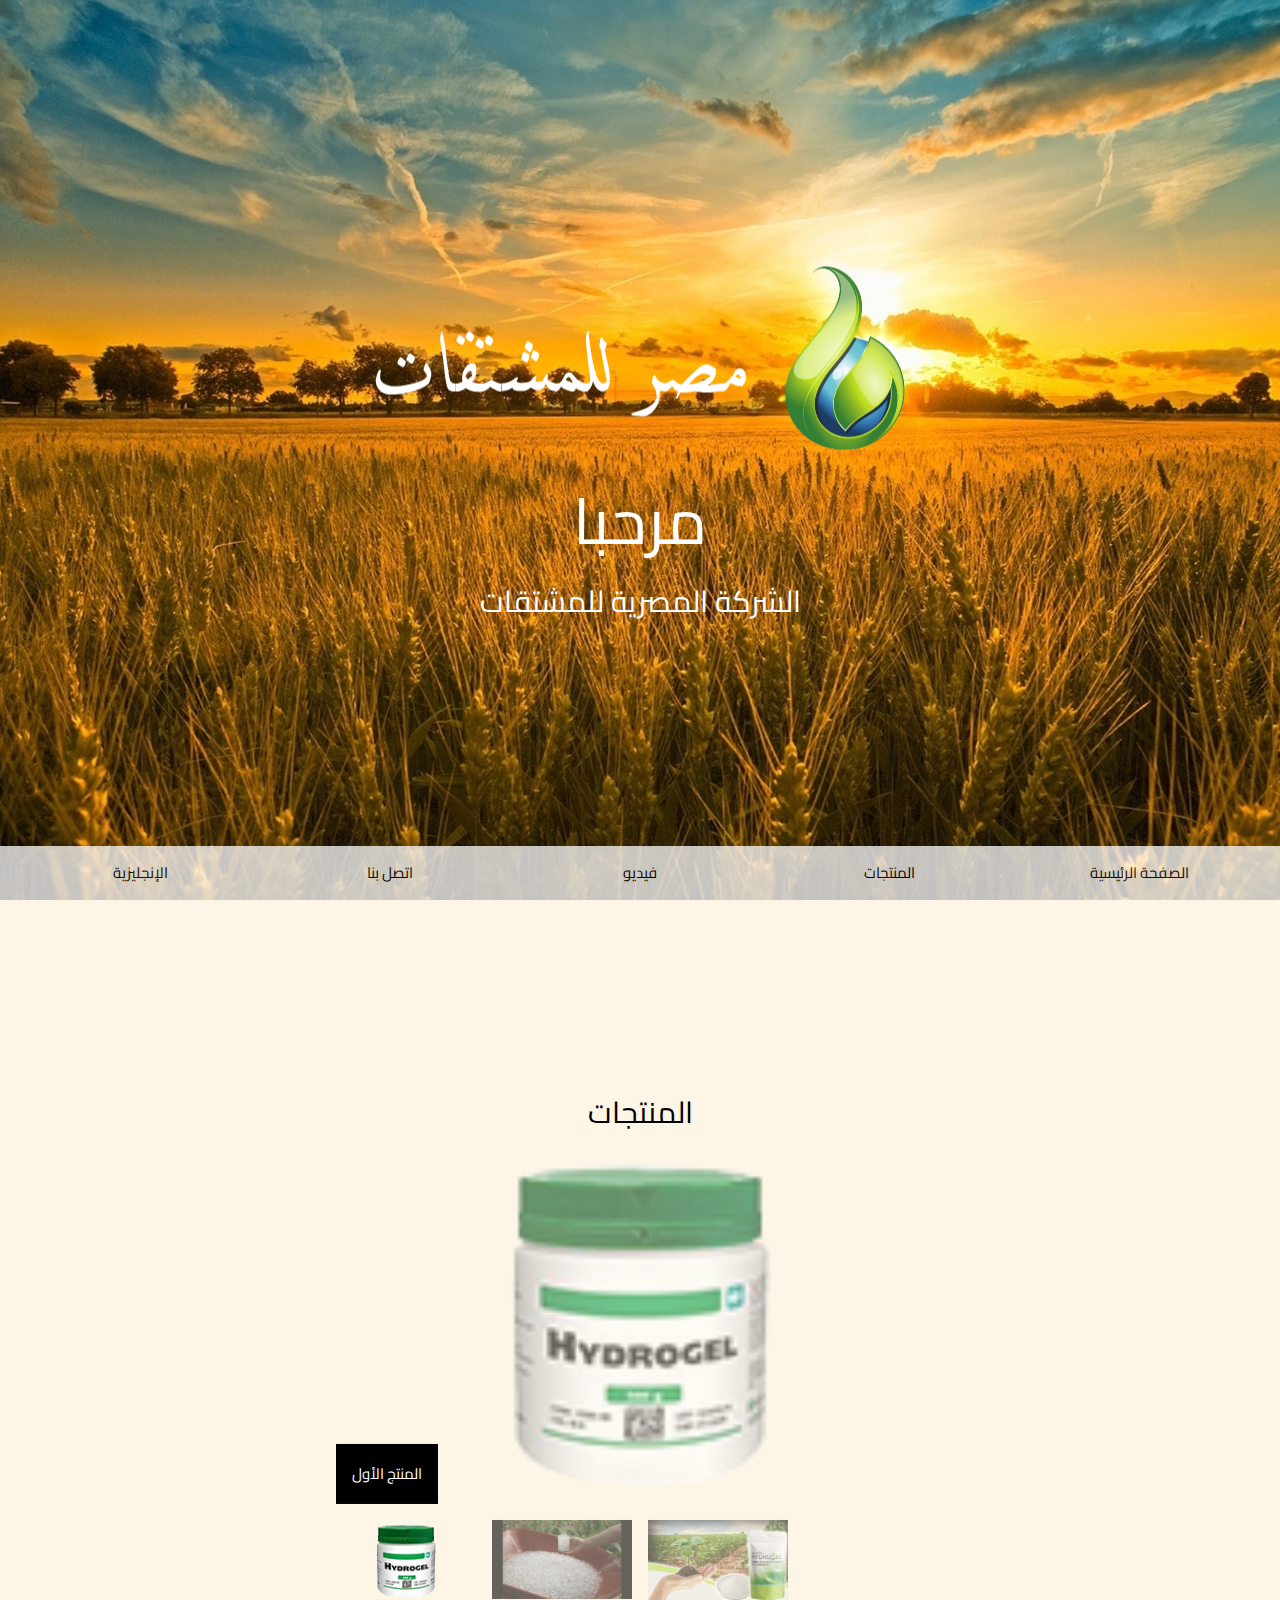
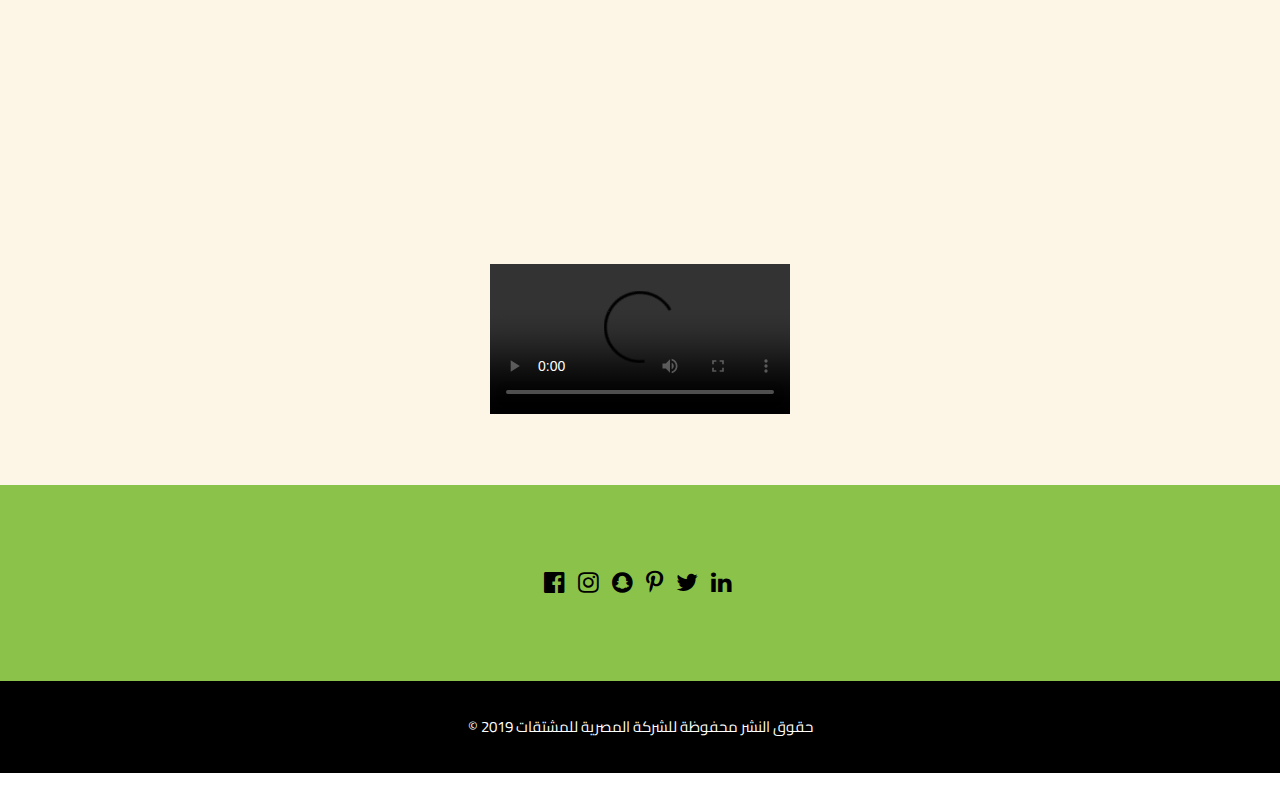
==== arindex.html @ 5036c8e1 "final" ====
<!DOCTYPE html>
<html>
<title>الشركة المصرية للمشتقات</title>
<meta charset="UTF-8">
<meta name="viewport" content="width=device-width, initial-scale=1">
<link rel="stylesheet" href="https://www.w3schools.com/w3css/4/w3.css">
<link rel="stylesheet" href="https://fonts.googleapis.com/css?family=Cairo">
<link rel="stylesheet" href="https://cdnjs.cloudflare.com/ajax/libs/font-awesome/4.7.0/css/font-awesome.min.css">
<style>
body,h1,h2{font-family: "Cairo"}
body, html {height: 100%}
p {line-height: 2}
.bgimg, .bgimg2 {
  min-height: 100%;
  background-position: center;
  background-size: cover;
}


.bgimg {background-image: url("arcover.jpg")}
.bgimg2 {background-image: url("/w3images/flowers.jpg")}
h1.redesSociais {
  display: none;
}

ul.redesSociais {
  padding-left: 0;
  width: 620px;
  height: 100px;
  position: relative;
  left: 50%;
  margin-top: 50px;
  margin-left: -310px;
  margin-bottom: 50px;
  cursor: pointer;
}

ul.redesSociais li {
  list-style-position: inside;
  display: block;
  position: absolute;
  right: 50%;
  transition: all 500ms;
}

/*Sem Mouse*/
ul.redesSociais li.pinterest {
  transform: scale(0.5);
  margin-right: -10px;
  z-index:0;
}
ul.redesSociais li.facebook {
  transform: scale(0.5);
  margin-right: -30px;
  z-index:1;
}
ul.redesSociais li.twitter {
  transform: scale(0.5);
  margin-right: -50px;
  z-index:2;
}
ul.redesSociais li.googleplus {
  transform: scale(0.5);
  margin-right: -70px;
  z-index:1;
}
ul.redesSociais li.skype {
  transform: scale(0.5);
  margin-right: -90px;
  z-index:0;
}

/*Com Mouse*/
ul.redesSociais:hover li.pinterest {
  margin-right: 190px;
}
ul.redesSociais:hover li.facebook {
  margin-right: 70px;
}
ul.redesSociais:hover li.twitter {
  margin-right: -50px;
}
ul.redesSociais:hover li.googleplus {
  margin-right: -170px;
}
ul.redesSociais:hover li.skype {
   margin-right: -290px;
}
.mySlides {display: none}

</style>
<body>

<!-- Header / Home-->
<header class="w3-display-container  bgimg " id="home">
  <div class="w3-display-middle w3-text-white w3-center">
  <img src="arlogo.png">
    <h1 class="w3-jumbo">مرحبا</h1>
    <h2>الشركة المصرية للمشتقات</h2>
  </div>
</header>

<!-- Navbar (sticky bottom) -->
<div class="w3-bottom w3-hide-small">
  <div class="w3-bar w3-white w3-center w3-padding w3-opacity-min w3-hover-opacity-off">
    <a href="index.html" style="width:20%" class="w3-bar-item w3-button">الإنجليزية</a>
    <a href="#contactus" style="width:20%" class="w3-bar-item w3-button">اتصل بنا</a>
    <a href="#video" style="width:20%" class="w3-bar-item w3-button">فيديو</a>
    <a href="#products" style="width:20%" class="w3-bar-item w3-button">المنتجات</a>
    <a href="#home" style="width:20%" class="w3-bar-item w3-button">الصفحة الرئيسية</a>
  </div>
</div>


<!-- Background photo -->
<div class="w3-display-container w3-sand bgimg2">
  <div class="w3-display-middle  w3-center">

    <!-- Overlay effect when opening sidebar on small screens -->
    <div class="w3-overlay w3-hide-large" onclick="w3_close()" style="cursor:pointer" title="close side menu" id="myOverlay"></div>

    <!-- !PAGE CONTENT! -->
    <div class="w3-main ">

      <!-- Push down content on small screens -->
      <div class="w3-hide-large"></div>

      <!-- Slideshow Header -->
      <div class="w3-container" id="products">
       <center> <h2 class="w3-text-black">المنتجات</h2></center>

        <div class="w3-display-container  mySlides">
        <img class="w3-opacity w3-hover-opacity-off" src="p.png" onclick="onClick(this)" alt="معلومات" style="width:60%;cursor:pointer;margin-bottom:-6px">
          <div class="w3-display-bottomleft w3-container w3-black">
            <p >المنتج الأول</p>
          </div>
        </div>

        <div class="w3-display-container mySlides">
        <img class="w3-opacity w3-hover-opacity-off" src="q.jpg" onclick="onClick(this)" alt="معلومات" style="width:100%;cursor:pointer;margin-bottom:-6px">
          <div class="w3-display-bottomleft w3-container w3-black">
            <p >المنتج الثاني</p>
          </div>
        </div>

        <div class="w3-display-container mySlides">
        <img class="w3-opacity w3-hover-opacity-off" src="s.jpg" onclick="onClick(this)" alt="معلومات" style="width:100%;cursor:pointer;margin-bottom:-6px">
          <div class="w3-display-bottomleft w3-container w3-black">
            <p >المنتج الثالث</p>
          </div>
        </div>


        </div>

      </div>


      <div class="w3-row-padding w3-section">
        <div class="w3-col s3">
          <img class="demo w3-opacity w3-hover-opacity-off" src="p.png" style="width:60%;cursor:pointer" onclick="currentDiv(1)" >
        </div>
        <div class="w3-col s3">
          <img class="demo w3-opacity w3-hover-opacity-off" src="q.jpg" style="width:100%;cursor:pointer" onclick="currentDiv(2)" >
        </div>
        <div class="w3-col s3">
          <img class="demo w3-opacity w3-hover-opacity-off" src="s.jpg" style="width:100%;cursor:pointer" onclick="currentDiv(3)" >
        </div>

      </div>


    </div>






  </div>
</div>


<div class="w3-container w3-padding-64 w3-sand  w3-center" id="video">

    <center>
      <video class="service-sec container" controls>
        <source src="vid.mp4" type="video/mp4">
      </video>
    </center>


</div>


<div class="w3-container w3-padding-64 w3-light-green w3-center w3-wide" id="contactus">
  <div class="w3-xlarge w3-section">
    <i class="fa fa-facebook-official w3-hover-opacity"></i>
    <i class="fa fa-instagram w3-hover-opacity"></i>
    <i class="fa fa-snapchat w3-hover-opacity"></i>
    <i class="fa fa-pinterest-p w3-hover-opacity"></i>
    <i class="fa fa-twitter w3-hover-opacity"></i>
    <i class="fa fa-linkedin w3-hover-opacity"></i>
  </div>

</div>

<!-- Footer -->
<footer class="w3-center w3-black w3-padding-16">
<p>© حقوق النشر محفوظة للشركة المصرية للمشتقات 2019</p>
</footer>
<div class="w3-hide-small" style="margin-bottom:32px"> </div>
<script>


var slideIndex = 1;
showDivs(slideIndex);

function plusDivs(n) {
  showDivs(slideIndex += n);
}

function currentDiv(n) {
  showDivs(slideIndex = n);
}

function showDivs(n) {
  var i;
  var x = document.getElementsByClassName("mySlides");
  var dots = document.getElementsByClassName("demo");
  if (n > x.length) {slideIndex = 1}
  if (n < 1) {slideIndex = x.length}
  for (i = 0; i < x.length; i++) {
    x[i].style.display = "none";
  }
  for (i = 0; i < dots.length; i++) {
    dots[i].className = dots[i].className.replace(" w3-opacity-off", "");
  }
  x[slideIndex-1].style.display = "block";
  dots[slideIndex-1].className += " w3-opacity-off";
}

// Modal Image Gallery
function onClick(element) {
  document.getElementById("img01").src = element.src;
  document.getElementById("modal01").style.display = "block";
  var captionText = document.getElementById("caption");
  captionText.innerHTML = element.alt;
}
</script>
<!-- Modal for full size images on click-->
  <div id="modal01" class="w3-modal w3-black" style="padding-top:0" onclick="this.style.display='none'">
    <span class="w3-button w3-black w3-xlarge w3-display-topright">×</span>
    <div class="w3-modal-content w3-animate-zoom w3-center w3-transparent w3-padding-64">
      <img id="img01" class="w3-image">
      <p id="caption"></p>
    </div>
  </div>
</body>
</html>
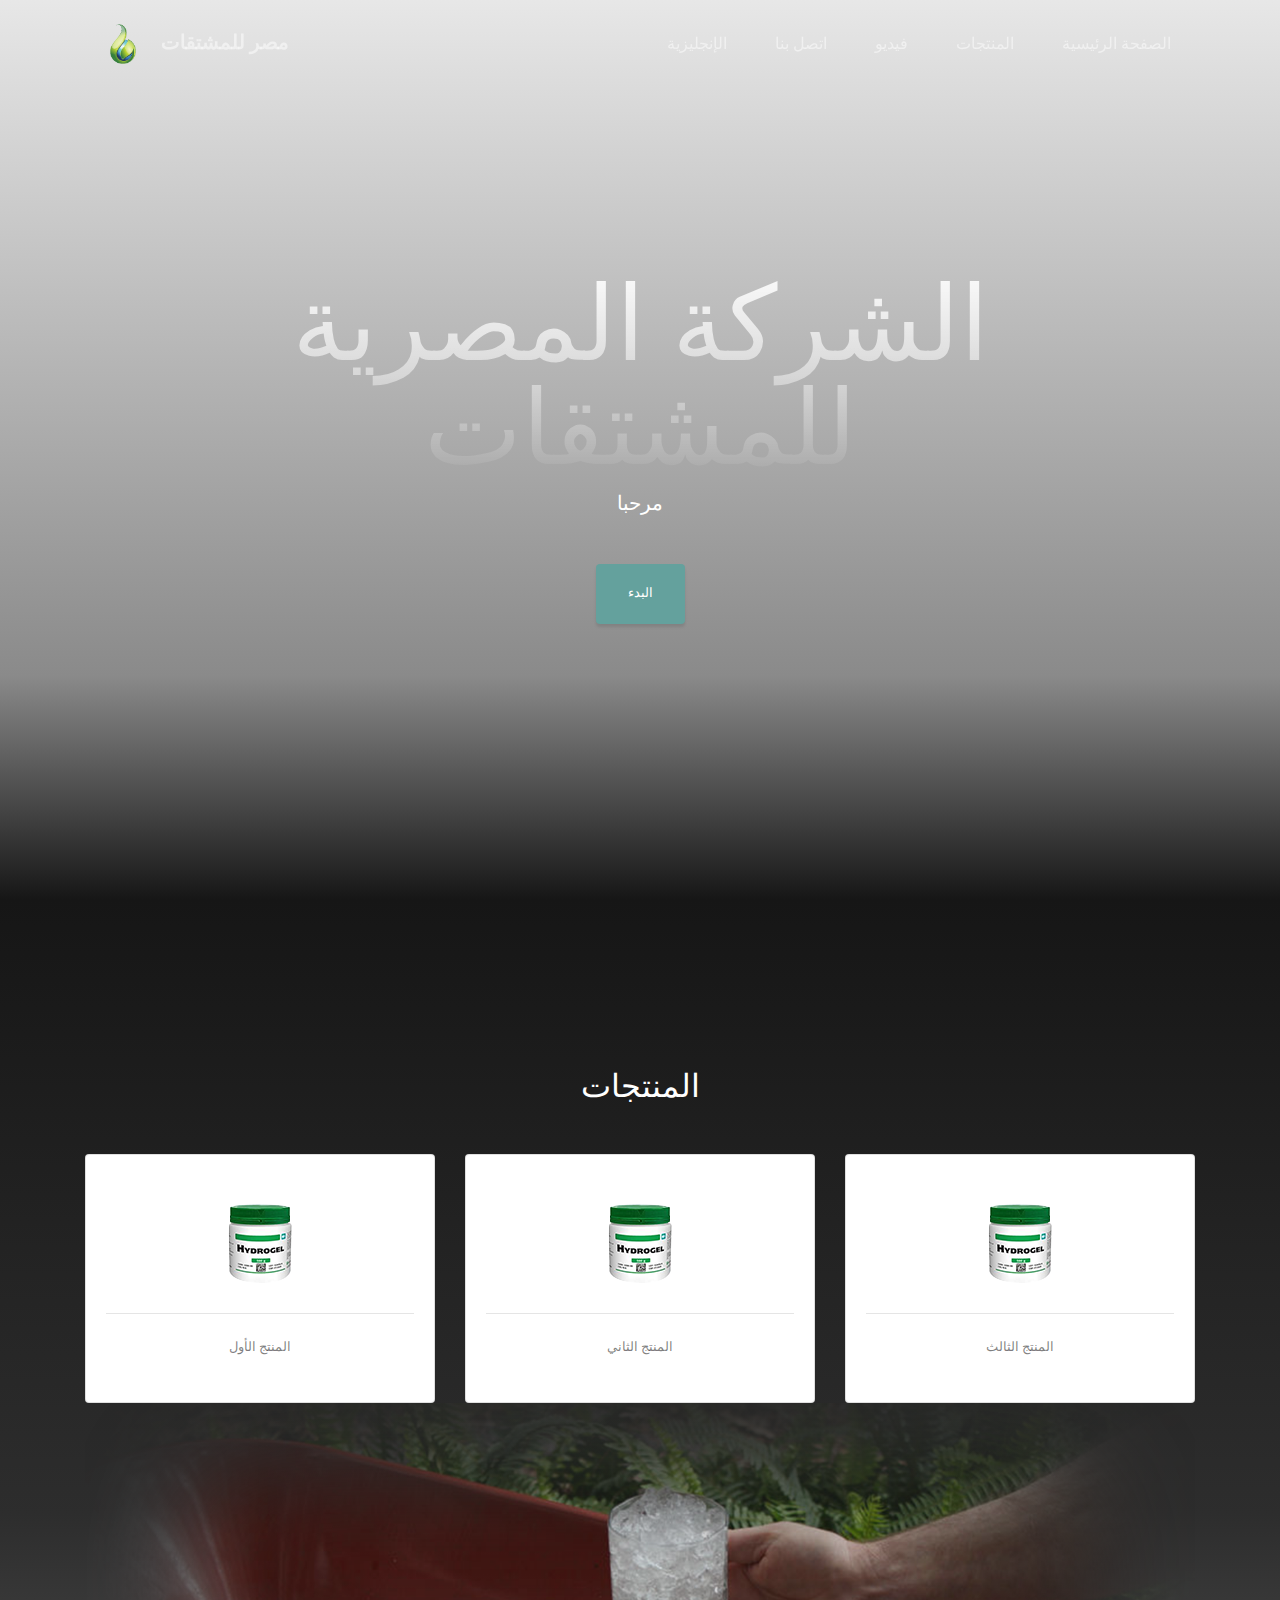
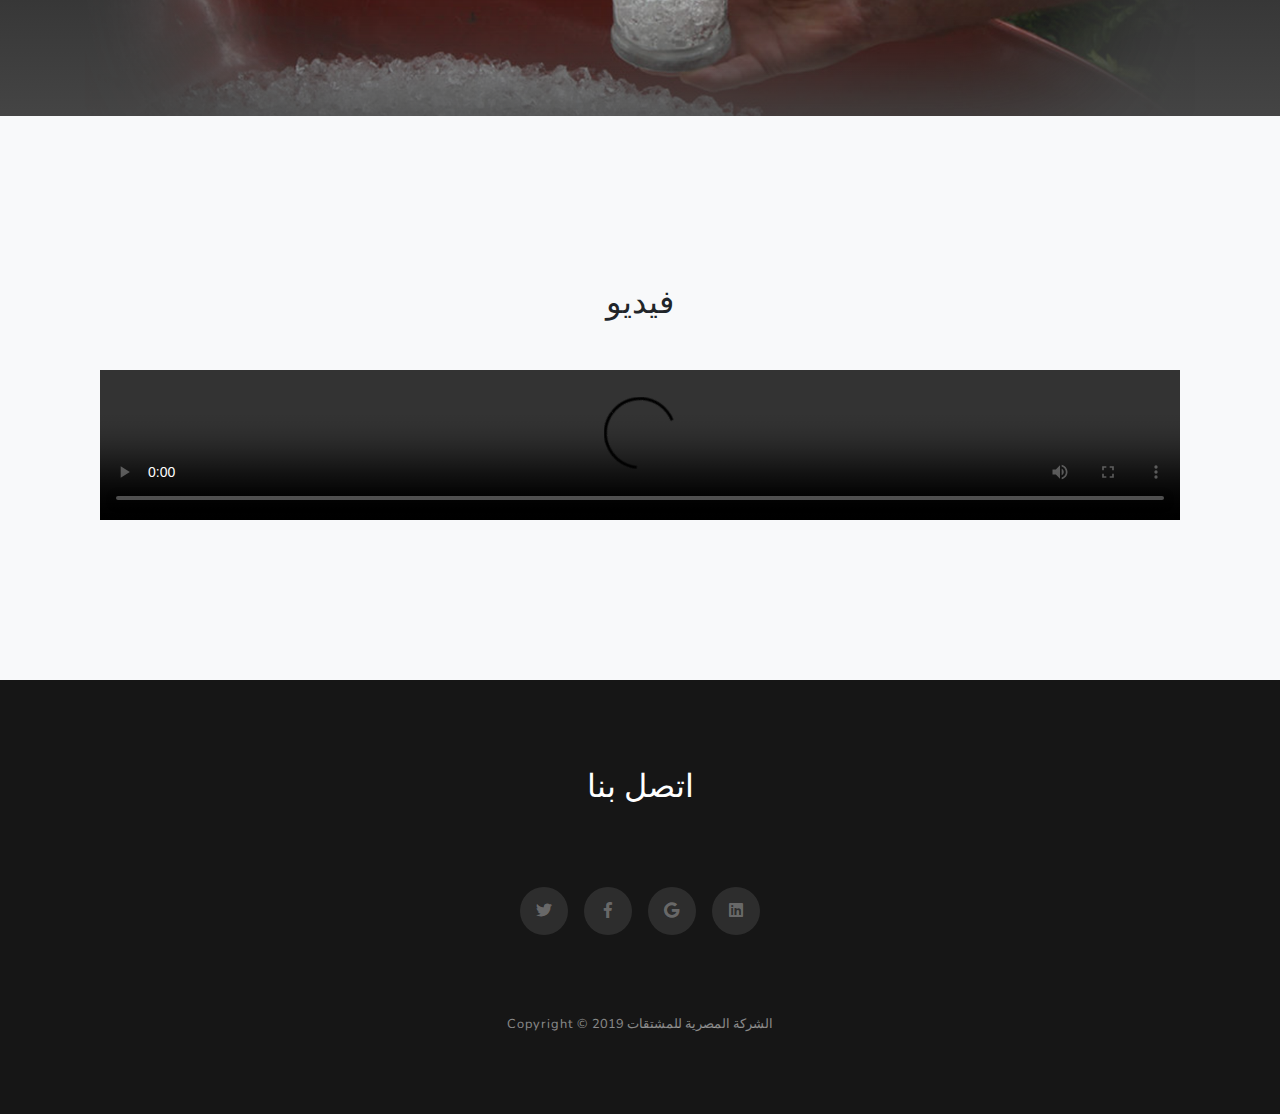
==== commit 9c126190: "finfinal" ====
--- a/arindex.html
+++ b/arindex.html
@@ -1,260 +1,226 @@
 <!DOCTYPE html>
-<html>
-<title>الشركة المصرية للمشتقات</title>
-<meta charset="UTF-8">
-<meta name="viewport" content="width=device-width, initial-scale=1">
-<link rel="stylesheet" href="https://www.w3schools.com/w3css/4/w3.css">
-<link rel="stylesheet" href="https://fonts.googleapis.com/css?family=Cairo">
-<link rel="stylesheet" href="https://cdnjs.cloudflare.com/ajax/libs/font-awesome/4.7.0/css/font-awesome.min.css">
-<style>
-body,h1,h2{font-family: "Cairo"}
-body, html {height: 100%}
-p {line-height: 2}
-.bgimg, .bgimg2 {
-  min-height: 100%;
-  background-position: center;
-  background-size: cover;
-}
-
-
-.bgimg {background-image: url("arcover.jpg")}
-.bgimg2 {background-image: url("/w3images/flowers.jpg")}
-h1.redesSociais {
-  display: none;
-}
-
-ul.redesSociais {
-  padding-left: 0;
-  width: 620px;
-  height: 100px;
-  position: relative;
-  left: 50%;
-  margin-top: 50px;
-  margin-left: -310px;
-  margin-bottom: 50px;
-  cursor: pointer;
-}
-
-ul.redesSociais li {
-  list-style-position: inside;
-  display: block;
-  position: absolute;
-  right: 50%;
-  transition: all 500ms;
-}
-
-/*Sem Mouse*/
-ul.redesSociais li.pinterest {
-  transform: scale(0.5);
-  margin-right: -10px;
-  z-index:0;
-}
-ul.redesSociais li.facebook {
-  transform: scale(0.5);
-  margin-right: -30px;
-  z-index:1;
-}
-ul.redesSociais li.twitter {
-  transform: scale(0.5);
-  margin-right: -50px;
-  z-index:2;
-}
-ul.redesSociais li.googleplus {
-  transform: scale(0.5);
-  margin-right: -70px;
-  z-index:1;
-}
-ul.redesSociais li.skype {
-  transform: scale(0.5);
-  margin-right: -90px;
-  z-index:0;
-}
-
-/*Com Mouse*/
-ul.redesSociais:hover li.pinterest {
-  margin-right: 190px;
-}
-ul.redesSociais:hover li.facebook {
-  margin-right: 70px;
-}
-ul.redesSociais:hover li.twitter {
-  margin-right: -50px;
-}
-ul.redesSociais:hover li.googleplus {
-  margin-right: -170px;
-}
-ul.redesSociais:hover li.skype {
-   margin-right: -290px;
-}
-.mySlides {display: none}
-
-</style>
-<body>
-
-<!-- Header / Home-->
-<header class="w3-display-container  bgimg " id="home">
-  <div class="w3-display-middle w3-text-white w3-center">
-  <img src="arlogo.png">
-    <h1 class="w3-jumbo">مرحبا</h1>
-    <h2>الشركة المصرية للمشتقات</h2>
-  </div>
-</header>
-
-<!-- Navbar (sticky bottom) -->
-<div class="w3-bottom w3-hide-small">
-  <div class="w3-bar w3-white w3-center w3-padding w3-opacity-min w3-hover-opacity-off">
-    <a href="index.html" style="width:20%" class="w3-bar-item w3-button">الإنجليزية</a>
-    <a href="#contactus" style="width:20%" class="w3-bar-item w3-button">اتصل بنا</a>
-    <a href="#video" style="width:20%" class="w3-bar-item w3-button">فيديو</a>
-    <a href="#products" style="width:20%" class="w3-bar-item w3-button">المنتجات</a>
-    <a href="#home" style="width:20%" class="w3-bar-item w3-button">الصفحة الرئيسية</a>
+<html lang="en">
+
+  <head>
+
+    <meta charset="utf-8">
+    <meta name="viewport" content="width=device-width, initial-scale=1, shrink-to-fit=no">
+    <meta name="description" content="">
+    <meta name="author" content="">
+
+    <title>الشركة المصرية للمشتقات</title>
+
+    <!-- Bootstrap core CSS -->
+    <link href="vendor/bootstrap/css/bootstrap.min.css" rel="stylesheet">
+
+    <!-- Custom fonts for this template -->
+    <link href="vendor/fontawesome-free/css/all.min.css" rel="stylesheet">
+    <link href="https://fonts.googleapis.com/css?family=Varela+Round" rel="stylesheet">
+    <link href="https://fonts.googleapis.com/css?family=Nunito:200,200i,300,300i,400,400i,600,600i,700,700i,800,800i,900,900i" rel="stylesheet">
+
+    <!-- Custom styles for this template -->
+    <link href="css/grayscale.min.css" rel="stylesheet">
+
+  </head>
+
+  <body id="page-top">
+
+    <!-- Navigation -->
+    <nav class="navbar navbar-expand-lg navbar-light fixed-top" id="mainNav">
+      <div class="container">
+        <a class="navbar-brand js-scroll-trigger" href="#page-top"><img width="10%"  height="10%" src="img/logo.png" align="middle" style="margin:0px 25px"/>مصر للمشتقات</a>
+        <button class="navbar-toggler navbar-toggler-right" type="button" data-toggle="collapse" data-target="#navbarResponsive" aria-controls="navbarResponsive" aria-expanded="false" aria-label="Toggle navigation">
+          القائمة الرئيسية
+          <i class="fas fa-bars"></i>
+        </button>
+        <div class="collapse navbar-collapse" id="navbarResponsive">
+          <ul class="navbar-nav ml-auto">
+
+            <li class="nav-item">
+              <a class="nav-link js-scroll-trigger" href="index.html">الإنجليزية</a>
+            </li>
+            <li class="nav-item">
+              <a class="nav-link js-scroll-trigger" href="#contact">اتصل بنا</a>
+            </li>
+            <li class="nav-item">
+              <a class="nav-link js-scroll-trigger" href="#video">فيديو</a>
+            </li>
+            <li class="nav-item">
+              <a class="nav-link js-scroll-trigger" href="#products">المنتجات</a>
+            </li>
+            <li class="nav-item">
+              <a class="nav-link js-scroll-trigger" href="#home">الصفحة الرئيسية</a>
+            </li>
+          </ul>
+        </div>
+      </div>
+    </nav>
+
+    <!-- Header -->
+    <header id="home" class="masthead">
+      <div class="container d-flex h-100 align-items-center">
+        <div class="mx-auto text-center">
+          <h1 class="mx-auto my-0 text-uppercase">الشركة المصرية للمشتقات</h1>
+          <h2 class="text-white mx-auto mt-2 mb-5">مرحبا</h2>
+          <a href="#products" class="btn btn-primary js-scroll-trigger">البدء</a>
+        </div>
+      </div>
+    </header>
+
+    <!-- Products Section -->
+    <section id="products" class="about-section text-center">
+      <div class="container">
+        <h2 class="text-white mx-auto mt-2 mb-5">المنتجات</h2>
+        <div class="row">
+
+          <div class="col-md-4 mb-3 mb-md-0">
+            <a id="pop" style="cursor:pointer;" >
+            <div class="card py-4 h-100">
+              <div class="card-body text-center">
+                <i><img id="imageresource" src="img/p.png"/></i>
+                <hr class="my-4">
+                <div class="small text-black-50">المنتج الأول</div>
+              </div>
+            </div>
+          </a>
+          </div>
+
+          <div class="col-md-4 mb-3 mb-md-0">
+              <a id="pop1" style="cursor:pointer;" >
+            <div class="card py-4 h-100">
+              <div class="card-body text-center">
+                <i><img id="imageresource" src="img/p.png"/></i>
+                <hr class="my-4">
+                  <div class="small text-black-50">المنتج الثاني</div>
+                  </div>
+            </div>
+          </a>
+          </div>
+
+          <div class="col-md-4 mb-3 mb-md-0">
+              <a id="pop2" style="cursor:pointer;" >
+            <div class="card py-4 h-100">
+              <div class="card-body text-center">
+                <i><img id="imageresource" src="img/p.png"/></i>
+
+                <hr class="my-4">
+                <div class="small text-black-50">المنتج الثالث</div>
+              </div>
+            </div>
+          </a>
+          </div>
+
+
+
+
+
+        </div>
+        <img src="img/hydro.png" class="img-fluid" alt="">
+      </div>
+    </section>
+
+    <!-- Video Section -->
+    <section id="video" class="projects-section bg-light">
+      <div class="container">
+      <center> <h2 class="text-black mx-auto mt-2 mb-5">فيديو</h2></center>
+
+        <!-- Project One Row -->
+        <div class="row justify-content-center no-gutters mb-5 mb-lg-0">
+          <div class="col-lg-12">
+
+          </div>
+          <video class="service-sec container" controls>
+            <source src="vid.mp4" type="video/mp4">
+          </video>
+        </div>
+
+
+      </div>
+    </section>
+
+
+
+    <!-- Contact Section -->
+    <section id="contact" class="contact-section bg-black">
+      <div class="container">
+
+<center><h2 class="text-white mx-auto mt-2 mb-5">اتصل بنا</h2></center>
+
+        <div class="social d-flex justify-content-center">
+          <a href="#" class="mx-2">
+            <i class="fab fa-twitter"></i>
+          </a>
+          <a href="#" class="mx-2">
+            <i class="fab fa-facebook-f"></i>
+          </a>
+          <a href="#" class="mx-2">
+            <i class="fab fa-google"></i>
+          </a>
+          <a href="#" class="mx-2">
+            <i class="fab fa-linkedin"></i>
+          </a>
+        </div>
+
+      </div>
+    </section>
+
+    <!-- Footer -->
+    <footer class="bg-black small text-center text-white-50">
+      <div class="container">
+        Copyright &copy; الشركة المصرية للمشتقات 2019
+      </div>
+    </footer>
+
+    <!-- Bootstrap core JavaScript -->
+    <script src="vendor/jquery/jquery.min.js"></script>
+    <script src="vendor/bootstrap/js/bootstrap.bundle.min.js"></script>
+
+    <!-- Plugin JavaScript -->
+    <script src="vendor/jquery-easing/jquery.easing.min.js"></script>
+
+    <!-- Custom scripts for this template -->
+    <script src="js/grayscale.min.js"></script>
+
+
+
+
+
+
+    <div class="modal fade" id="imagemodal" tabindex="-1" role="dialog" aria-labelledby="myModalLabel" aria-hidden="true">
+  <div class="modal-dialog">
+    <div class="modal-content">
+      <div class="modal-header">
+        <button type="button" class="close" data-dismiss="modal"><span aria-hidden="true">&times;</span><span class="sr-only">Close</span></button>
+        <h4 class="modal-title" id="myModalLabel">معلومات</h4>
+      </div>
+      <div class="modal-body">
+        <img src="" id="imagepreview" style="width: 400px; height: 264px;" >
+      </div>
+      <div class="modal-footer">
+        <button type="button" class="btn btn-default" data-dismiss="modal">Close</button>
+      </div>
+    </div>
   </div>
 </div>
 
-
-<!-- Background photo -->
-<div class="w3-display-container w3-sand bgimg2">
-  <div class="w3-display-middle  w3-center">
-
-    <!-- Overlay effect when opening sidebar on small screens -->
-    <div class="w3-overlay w3-hide-large" onclick="w3_close()" style="cursor:pointer" title="close side menu" id="myOverlay"></div>
-
-    <!-- !PAGE CONTENT! -->
-    <div class="w3-main ">
-
-      <!-- Push down content on small screens -->
-      <div class="w3-hide-large"></div>
-
-      <!-- Slideshow Header -->
-      <div class="w3-container" id="products">
-       <center> <h2 class="w3-text-black">المنتجات</h2></center>
-
-        <div class="w3-display-container  mySlides">
-        <img class="w3-opacity w3-hover-opacity-off" src="p.png" onclick="onClick(this)" alt="معلومات" style="width:60%;cursor:pointer;margin-bottom:-6px">
-          <div class="w3-display-bottomleft w3-container w3-black">
-            <p >المنتج الأول</p>
-          </div>
-        </div>
-
-        <div class="w3-display-container mySlides">
-        <img class="w3-opacity w3-hover-opacity-off" src="q.jpg" onclick="onClick(this)" alt="معلومات" style="width:100%;cursor:pointer;margin-bottom:-6px">
-          <div class="w3-display-bottomleft w3-container w3-black">
-            <p >المنتج الثاني</p>
-          </div>
-        </div>
-
-        <div class="w3-display-container mySlides">
-        <img class="w3-opacity w3-hover-opacity-off" src="s.jpg" onclick="onClick(this)" alt="معلومات" style="width:100%;cursor:pointer;margin-bottom:-6px">
-          <div class="w3-display-bottomleft w3-container w3-black">
-            <p >المنتج الثالث</p>
-          </div>
-        </div>
-
-
-        </div>
-
-      </div>
-
-
-      <div class="w3-row-padding w3-section">
-        <div class="w3-col s3">
-          <img class="demo w3-opacity w3-hover-opacity-off" src="p.png" style="width:60%;cursor:pointer" onclick="currentDiv(1)" >
-        </div>
-        <div class="w3-col s3">
-          <img class="demo w3-opacity w3-hover-opacity-off" src="q.jpg" style="width:100%;cursor:pointer" onclick="currentDiv(2)" >
-        </div>
-        <div class="w3-col s3">
-          <img class="demo w3-opacity w3-hover-opacity-off" src="s.jpg" style="width:100%;cursor:pointer" onclick="currentDiv(3)" >
-        </div>
-
-      </div>
-
-
-    </div>
-
-
-
-
-
-
-  </div>
-</div>
-
-
-<div class="w3-container w3-padding-64 w3-sand  w3-center" id="video">
-
-    <center>
-      <video class="service-sec container" controls>
-        <source src="vid.mp4" type="video/mp4">
-      </video>
-    </center>
-
-
-</div>
-
-
-<div class="w3-container w3-padding-64 w3-light-green w3-center w3-wide" id="contactus">
-  <div class="w3-xlarge w3-section">
-    <i class="fa fa-facebook-official w3-hover-opacity"></i>
-    <i class="fa fa-instagram w3-hover-opacity"></i>
-    <i class="fa fa-snapchat w3-hover-opacity"></i>
-    <i class="fa fa-pinterest-p w3-hover-opacity"></i>
-    <i class="fa fa-twitter w3-hover-opacity"></i>
-    <i class="fa fa-linkedin w3-hover-opacity"></i>
-  </div>
-
-</div>
-
-<!-- Footer -->
-<footer class="w3-center w3-black w3-padding-16">
-<p>© حقوق النشر محفوظة للشركة المصرية للمشتقات 2019</p>
-</footer>
-<div class="w3-hide-small" style="margin-bottom:32px"> </div>
 <script>
-
-
-var slideIndex = 1;
-showDivs(slideIndex);
-
-function plusDivs(n) {
-  showDivs(slideIndex += n);
-}
-
-function currentDiv(n) {
-  showDivs(slideIndex = n);
-}
-
-function showDivs(n) {
-  var i;
-  var x = document.getElementsByClassName("mySlides");
-  var dots = document.getElementsByClassName("demo");
-  if (n > x.length) {slideIndex = 1}
-  if (n < 1) {slideIndex = x.length}
-  for (i = 0; i < x.length; i++) {
-    x[i].style.display = "none";
-  }
-  for (i = 0; i < dots.length; i++) {
-    dots[i].className = dots[i].className.replace(" w3-opacity-off", "");
-  }
-  x[slideIndex-1].style.display = "block";
-  dots[slideIndex-1].className += " w3-opacity-off";
-}
-
-// Modal Image Gallery
-function onClick(element) {
-  document.getElementById("img01").src = element.src;
-  document.getElementById("modal01").style.display = "block";
-  var captionText = document.getElementById("caption");
-  captionText.innerHTML = element.alt;
-}
+$("#pop").on("click", function() {
+   $('#imagepreview').attr('src', $('#imageresource').attr('src')); // here asign the image to the modal when the user click the enlarge link
+   $('#imagemodal').modal('show'); // imagemodal is the id attribute assigned to the bootstrap modal, then i use the show function
+});
+
+$("#pop1").on("click", function() {
+   $('#imagepreview').attr('src', $('#imageresource').attr('src')); // here asign the image to the modal when the user click the enlarge link
+   $('#imagemodal').modal('show'); // imagemodal is the id attribute assigned to the bootstrap modal, then i use the show function
+});
+
+$("#pop2").on("click", function() {
+   $('#imagepreview').attr('src', $('#imageresource').attr('src')); // here asign the image to the modal when the user click the enlarge link
+   $('#imagemodal').modal('show'); // imagemodal is the id attribute assigned to the bootstrap modal, then i use the show function
+});
 </script>
-<!-- Modal for full size images on click-->
-  <div id="modal01" class="w3-modal w3-black" style="padding-top:0" onclick="this.style.display='none'">
-    <span class="w3-button w3-black w3-xlarge w3-display-topright">×</span>
-    <div class="w3-modal-content w3-animate-zoom w3-center w3-transparent w3-padding-64">
-      <img id="img01" class="w3-image">
-      <p id="caption"></p>
-    </div>
-  </div>
-</body>
+
+
+  </body>
+
 </html>
--- a/vendor/fontawesome-free/css/all.min.css
+++ b/vendor/fontawesome-free/css/all.min.css
@@ -0,0 +1,5 @@
+/*!
+ * Font Awesome Free 5.6.3 by @fontawesome - https://fontawesome.com
+ * License - https://fontawesome.com/license/free (Icons: CC BY 4.0, Fonts: SIL OFL 1.1, Code: MIT License)
+ */
+.fa,.fab,.fal,.far,.fas{-moz-osx-font-smoothing:grayscale;-webkit-font-smoothing:antialiased;display:inline-block;font-style:normal;font-variant:normal;text-rendering:auto;line-height:1}.fa-lg{font-size:1.33333em;line-height:.75em;vertical-align:-.0667em}.fa-xs{font-size:.75em}.fa-sm{font-size:.875em}.fa-1x{font-size:1em}.fa-2x{font-size:2em}.fa-3x{font-size:3em}.fa-4x{font-size:4em}.fa-5x{font-size:5em}.fa-6x{font-size:6em}.fa-7x{font-size:7em}.fa-8x{font-size:8em}.fa-9x{font-size:9em}.fa-10x{font-size:10em}.fa-fw{text-align:center;width:1.25em}.fa-ul{list-style-type:none;margin-left:2.5em;padding-left:0}.fa-ul>li{position:relative}.fa-li{left:-2em;position:absolute;text-align:center;width:2em;line-height:inherit}.fa-border{border:.08em solid #eee;border-radius:.1em;padding:.2em .25em .15em}.fa-pull-left{float:left}.fa-pull-right{float:right}.fa.fa-pull-left,.fab.fa-pull-left,.fal.fa-pull-left,.far.fa-pull-left,.fas.fa-pull-left{margin-right:.3em}.fa.fa-pull-right,.fab.fa-pull-right,.fal.fa-pull-right,.far.fa-pull-right,.fas.fa-pull-right{margin-left:.3em}.fa-spin{animation:fa-spin 2s infinite linear}.fa-pulse{animation:fa-spin 1s infinite steps(8)}@keyframes fa-spin{0%{transform:rotate(0deg)}to{transform:rotate(1turn)}}.fa-rotate-90{-ms-filter:"progid:DXImageTransform.Microsoft.BasicImage(rotation=1)";transform:rotate(90deg)}.fa-rotate-180{-ms-filter:"progid:DXImageTransform.Microsoft.BasicImage(rotation=2)";transform:rotate(180deg)}.fa-rotate-270{-ms-filter:"progid:DXImageTransform.Microsoft.BasicImage(rotation=3)";transform:rotate(270deg)}.fa-flip-horizontal{-ms-filter:"progid:DXImageTransform.Microsoft.BasicImage(rotation=0, mirror=1)";transform:scaleX(-1)}.fa-flip-vertical{transform:scaleY(-1)}.fa-flip-horizontal.fa-flip-vertical,.fa-flip-vertical{-ms-filter:"progid:DXImageTransform.Microsoft.BasicImage(rotation=2, mirror=1)"}.fa-flip-horizontal.fa-flip-vertical{transform:scale(-1)}:root .fa-flip-horizontal,:root .fa-flip-vertical,:root .fa-rotate-90,:root .fa-rotate-180,:root .fa-rotate-270{filter:none}.fa-stack{display:inline-block;height:2em;line-height:2em;position:relative;vertical-align:middle;width:2.5em}.fa-stack-1x,.fa-stack-2x{left:0;position:absolute;text-align:center;width:100%}.fa-stack-1x{line-height:inherit}.fa-stack-2x{font-size:2em}.fa-inverse{color:#fff}.fa-500px:before{content:"\f26e"}.fa-accessible-icon:before{content:"\f368"}.fa-accusoft:before{content:"\f369"}.fa-acquisitions-incorporated:before{content:"\f6af"}.fa-ad:before{content:"\f641"}.fa-address-book:before{content:"\f2b9"}.fa-address-card:before{content:"\f2bb"}.fa-adjust:before{content:"\f042"}.fa-adn:before{content:"\f170"}.fa-adobe:before{content:"\f778"}.fa-adversal:before{content:"\f36a"}.fa-affiliatetheme:before{content:"\f36b"}.fa-air-freshener:before{content:"\f5d0"}.fa-algolia:before{content:"\f36c"}.fa-align-center:before{content:"\f037"}.fa-align-justify:before{content:"\f039"}.fa-align-left:before{content:"\f036"}.fa-align-right:before{content:"\f038"}.fa-alipay:before{content:"\f642"}.fa-allergies:before{content:"\f461"}.fa-amazon:before{content:"\f270"}.fa-amazon-pay:before{content:"\f42c"}.fa-ambulance:before{content:"\f0f9"}.fa-american-sign-language-interpreting:before{content:"\f2a3"}.fa-amilia:before{content:"\f36d"}.fa-anchor:before{content:"\f13d"}.fa-android:before{content:"\f17b"}.fa-angellist:before{content:"\f209"}.fa-angle-double-down:before{content:"\f103"}.fa-angle-double-left:before{content:"\f100"}.fa-angle-double-right:before{content:"\f101"}.fa-angle-double-up:before{content:"\f102"}.fa-angle-down:before{content:"\f107"}.fa-angle-left:before{content:"\f104"}.fa-angle-right:before{content:"\f105"}.fa-angle-up:before{content:"\f106"}.fa-angry:before{content:"\f556"}.fa-angrycreative:before{content:"\f36e"}.fa-angular:before{content:"\f420"}.fa-ankh:before{content:"\f644"}.fa-app-store:before{content:"\f36f"}.fa-app-store-ios:before{content:"\f370"}.fa-apper:before{content:"\f371"}.fa-apple:before{content:"\f179"}.fa-apple-alt:before{content:"\f5d1"}.fa-apple-pay:before{content:"\f415"}.fa-archive:before{content:"\f187"}.fa-archway:before{content:"\f557"}.fa-arrow-alt-circle-down:before{content:"\f358"}.fa-arrow-alt-circle-left:before{content:"\f359"}.fa-arrow-alt-circle-right:before{content:"\f35a"}.fa-arrow-alt-circle-up:before{content:"\f35b"}.fa-arrow-circle-down:before{content:"\f0ab"}.fa-arrow-circle-left:before{content:"\f0a8"}.fa-arrow-circle-right:before{content:"\f0a9"}.fa-arrow-circle-up:before{content:"\f0aa"}.fa-arrow-down:before{content:"\f063"}.fa-arrow-left:before{content:"\f060"}.fa-arrow-right:before{content:"\f061"}.fa-arrow-up:before{content:"\f062"}.fa-arrows-alt:before{content:"\f0b2"}.fa-arrows-alt-h:before{content:"\f337"}.fa-arrows-alt-v:before{content:"\f338"}.fa-artstation:before{content:"\f77a"}.fa-assistive-listening-systems:before{content:"\f2a2"}.fa-asterisk:before{content:"\f069"}.fa-asymmetrik:before{content:"\f372"}.fa-at:before{content:"\f1fa"}.fa-atlas:before{content:"\f558"}.fa-atlassian:before{content:"\f77b"}.fa-atom:before{content:"\f5d2"}.fa-audible:before{content:"\f373"}.fa-audio-description:before{content:"\f29e"}.fa-autoprefixer:before{content:"\f41c"}.fa-avianex:before{content:"\f374"}.fa-aviato:before{content:"\f421"}.fa-award:before{content:"\f559"}.fa-aws:before{content:"\f375"}.fa-baby:before{content:"\f77c"}.fa-baby-carriage:before{content:"\f77d"}.fa-backspace:before{content:"\f55a"}.fa-backward:before{content:"\f04a"}.fa-balance-scale:before{content:"\f24e"}.fa-ban:before{content:"\f05e"}.fa-band-aid:before{content:"\f462"}.fa-bandcamp:before{content:"\f2d5"}.fa-barcode:before{content:"\f02a"}.fa-bars:before{content:"\f0c9"}.fa-baseball-ball:before{content:"\f433"}.fa-basketball-ball:before{content:"\f434"}.fa-bath:before{content:"\f2cd"}.fa-battery-empty:before{content:"\f244"}.fa-battery-full:before{content:"\f240"}.fa-battery-half:before{content:"\f242"}.fa-battery-quarter:before{content:"\f243"}.fa-battery-three-quarters:before{content:"\f241"}.fa-bed:before{content:"\f236"}.fa-beer:before{content:"\f0fc"}.fa-behance:before{content:"\f1b4"}.fa-behance-square:before{content:"\f1b5"}.fa-bell:before{content:"\f0f3"}.fa-bell-slash:before{content:"\f1f6"}.fa-bezier-curve:before{content:"\f55b"}.fa-bible:before{content:"\f647"}.fa-bicycle:before{content:"\f206"}.fa-bimobject:before{content:"\f378"}.fa-binoculars:before{content:"\f1e5"}.fa-biohazard:before{content:"\f780"}.fa-birthday-cake:before{content:"\f1fd"}.fa-bitbucket:before{content:"\f171"}.fa-bitcoin:before{content:"\f379"}.fa-bity:before{content:"\f37a"}.fa-black-tie:before{content:"\f27e"}.fa-blackberry:before{content:"\f37b"}.fa-blender:before{content:"\f517"}.fa-blender-phone:before{content:"\f6b6"}.fa-blind:before{content:"\f29d"}.fa-blog:before{content:"\f781"}.fa-blogger:before{content:"\f37c"}.fa-blogger-b:before{content:"\f37d"}.fa-bluetooth:before{content:"\f293"}.fa-bluetooth-b:before{content:"\f294"}.fa-bold:before{content:"\f032"}.fa-bolt:before{content:"\f0e7"}.fa-bomb:before{content:"\f1e2"}.fa-bone:before{content:"\f5d7"}.fa-bong:before{content:"\f55c"}.fa-book:before{content:"\f02d"}.fa-book-dead:before{content:"\f6b7"}.fa-book-open:before{content:"\f518"}.fa-book-reader:before{content:"\f5da"}.fa-bookmark:before{content:"\f02e"}.fa-bowling-ball:before{content:"\f436"}.fa-box:before{content:"\f466"}.fa-box-open:before{content:"\f49e"}.fa-boxes:before{content:"\f468"}.fa-braille:before{content:"\f2a1"}.fa-brain:before{content:"\f5dc"}.fa-briefcase:before{content:"\f0b1"}.fa-briefcase-medical:before{content:"\f469"}.fa-broadcast-tower:before{content:"\f519"}.fa-broom:before{content:"\f51a"}.fa-brush:before{content:"\f55d"}.fa-btc:before{content:"\f15a"}.fa-bug:before{content:"\f188"}.fa-building:before{content:"\f1ad"}.fa-bullhorn:before{content:"\f0a1"}.fa-bullseye:before{content:"\f140"}.fa-burn:before{content:"\f46a"}.fa-buromobelexperte:before{content:"\f37f"}.fa-bus:before{content:"\f207"}.fa-bus-alt:before{content:"\f55e"}.fa-business-time:before{content:"\f64a"}.fa-buysellads:before{content:"\f20d"}.fa-calculator:before{content:"\f1ec"}.fa-calendar:before{content:"\f133"}.fa-calendar-alt:before{content:"\f073"}.fa-calendar-check:before{content:"\f274"}.fa-calendar-day:before{content:"\f783"}.fa-calendar-minus:before{content:"\f272"}.fa-calendar-plus:before{content:"\f271"}.fa-calendar-times:before{content:"\f273"}.fa-calendar-week:before{content:"\f784"}.fa-camera:before{content:"\f030"}.fa-camera-retro:before{content:"\f083"}.fa-campground:before{content:"\f6bb"}.fa-canadian-maple-leaf:before{content:"\f785"}.fa-candy-cane:before{content:"\f786"}.fa-cannabis:before{content:"\f55f"}.fa-capsules:before{content:"\f46b"}.fa-car:before{content:"\f1b9"}.fa-car-alt:before{content:"\f5de"}.fa-car-battery:before{content:"\f5df"}.fa-car-crash:before{content:"\f5e1"}.fa-car-side:before{content:"\f5e4"}.fa-caret-down:before{content:"\f0d7"}.fa-caret-left:before{content:"\f0d9"}.fa-caret-right:before{content:"\f0da"}.fa-caret-square-down:before{content:"\f150"}.fa-caret-square-left:before{content:"\f191"}.fa-caret-square-right:before{content:"\f152"}.fa-caret-square-up:before{content:"\f151"}.fa-caret-up:before{content:"\f0d8"}.fa-carrot:before{content:"\f787"}.fa-cart-arrow-down:before{content:"\f218"}.fa-cart-plus:before{content:"\f217"}.fa-cash-register:before{content:"\f788"}.fa-cat:before{content:"\f6be"}.fa-cc-amazon-pay:before{content:"\f42d"}.fa-cc-amex:before{content:"\f1f3"}.fa-cc-apple-pay:before{content:"\f416"}.fa-cc-diners-club:before{content:"\f24c"}.fa-cc-discover:before{content:"\f1f2"}.fa-cc-jcb:before{content:"\f24b"}.fa-cc-mastercard:before{content:"\f1f1"}.fa-cc-paypal:before{content:"\f1f4"}.fa-cc-stripe:before{content:"\f1f5"}.fa-cc-visa:before{content:"\f1f0"}.fa-centercode:before{content:"\f380"}.fa-centos:before{content:"\f789"}.fa-certificate:before{content:"\f0a3"}.fa-chair:before{content:"\f6c0"}.fa-chalkboard:before{content:"\f51b"}.fa-chalkboard-teacher:before{content:"\f51c"}.fa-charging-station:before{content:"\f5e7"}.fa-chart-area:before{content:"\f1fe"}.fa-chart-bar:before{content:"\f080"}.fa-chart-line:before{content:"\f201"}.fa-chart-pie:before{content:"\f200"}.fa-check:before{content:"\f00c"}.fa-check-circle:before{content:"\f058"}.fa-check-double:before{content:"\f560"}.fa-check-square:before{content:"\f14a"}.fa-chess:before{content:"\f439"}.fa-chess-bishop:before{content:"\f43a"}.fa-chess-board:before{content:"\f43c"}.fa-chess-king:before{content:"\f43f"}.fa-chess-knight:before{content:"\f441"}.fa-chess-pawn:before{content:"\f443"}.fa-chess-queen:before{content:"\f445"}.fa-chess-rook:before{content:"\f447"}.fa-chevron-circle-down:before{content:"\f13a"}.fa-chevron-circle-left:before{content:"\f137"}.fa-chevron-circle-right:before{content:"\f138"}.fa-chevron-circle-up:before{content:"\f139"}.fa-chevron-down:before{content:"\f078"}.fa-chevron-left:before{content:"\f053"}.fa-chevron-right:before{content:"\f054"}.fa-chevron-up:before{content:"\f077"}.fa-child:before{content:"\f1ae"}.fa-chrome:before{content:"\f268"}.fa-church:before{content:"\f51d"}.fa-circle:before{content:"\f111"}.fa-circle-notch:before{content:"\f1ce"}.fa-city:before{content:"\f64f"}.fa-clipboard:before{content:"\f328"}.fa-clipboard-check:before{content:"\f46c"}.fa-clipboard-list:before{content:"\f46d"}.fa-clock:before{content:"\f017"}.fa-clone:before{content:"\f24d"}.fa-closed-captioning:before{content:"\f20a"}.fa-cloud:before{content:"\f0c2"}.fa-cloud-download-alt:before{content:"\f381"}.fa-cloud-meatball:before{content:"\f73b"}.fa-cloud-moon:before{content:"\f6c3"}.fa-cloud-moon-rain:before{content:"\f73c"}.fa-cloud-rain:before{content:"\f73d"}.fa-cloud-showers-heavy:before{content:"\f740"}.fa-cloud-sun:before{content:"\f6c4"}.fa-cloud-sun-rain:before{content:"\f743"}.fa-cloud-upload-alt:before{content:"\f382"}.fa-cloudscale:before{content:"\f383"}.fa-cloudsmith:before{content:"\f384"}.fa-cloudversify:before{content:"\f385"}.fa-cocktail:before{content:"\f561"}.fa-code:before{content:"\f121"}.fa-code-branch:before{content:"\f126"}.fa-codepen:before{content:"\f1cb"}.fa-codiepie:before{content:"\f284"}.fa-coffee:before{content:"\f0f4"}.fa-cog:before{content:"\f013"}.fa-cogs:before{content:"\f085"}.fa-coins:before{content:"\f51e"}.fa-columns:before{content:"\f0db"}.fa-comment:before{content:"\f075"}.fa-comment-alt:before{content:"\f27a"}.fa-comment-dollar:before{content:"\f651"}.fa-comment-dots:before{content:"\f4ad"}.fa-comment-slash:before{content:"\f4b3"}.fa-comments:before{content:"\f086"}.fa-comments-dollar:before{content:"\f653"}.fa-compact-disc:before{content:"\f51f"}.fa-compass:before{content:"\f14e"}.fa-compress:before{content:"\f066"}.fa-compress-arrows-alt:before{content:"\f78c"}.fa-concierge-bell:before{content:"\f562"}.fa-confluence:before{content:"\f78d"}.fa-connectdevelop:before{content:"\f20e"}.fa-contao:before{content:"\f26d"}.fa-cookie:before{content:"\f563"}.fa-cookie-bite:before{content:"\f564"}.fa-copy:before{content:"\f0c5"}.fa-copyright:before{content:"\f1f9"}.fa-couch:before{content:"\f4b8"}.fa-cpanel:before{content:"\f388"}.fa-creative-commons:before{content:"\f25e"}.fa-creative-commons-by:before{content:"\f4e7"}.fa-creative-commons-nc:before{content:"\f4e8"}.fa-creative-commons-nc-eu:before{content:"\f4e9"}.fa-creative-commons-nc-jp:before{content:"\f4ea"}.fa-creative-commons-nd:before{content:"\f4eb"}.fa-creative-commons-pd:before{content:"\f4ec"}.fa-creative-commons-pd-alt:before{content:"\f4ed"}.fa-creative-commons-remix:before{content:"\f4ee"}.fa-creative-commons-sa:before{content:"\f4ef"}.fa-creative-commons-sampling:before{content:"\f4f0"}.fa-creative-commons-sampling-plus:before{content:"\f4f1"}.fa-creative-commons-share:before{content:"\f4f2"}.fa-creative-commons-zero:before{content:"\f4f3"}.fa-credit-card:before{content:"\f09d"}.fa-critical-role:before{content:"\f6c9"}.fa-crop:before{content:"\f125"}.fa-crop-alt:before{content:"\f565"}.fa-cross:before{content:"\f654"}.fa-crosshairs:before{content:"\f05b"}.fa-crow:before{content:"\f520"}.fa-crown:before{content:"\f521"}.fa-css3:before{content:"\f13c"}.fa-css3-alt:before{content:"\f38b"}.fa-cube:before{content:"\f1b2"}.fa-cubes:before{content:"\f1b3"}.fa-cut:before{content:"\f0c4"}.fa-cuttlefish:before{content:"\f38c"}.fa-d-and-d:before{content:"\f38d"}.fa-d-and-d-beyond:before{content:"\f6ca"}.fa-dashcube:before{content:"\f210"}.fa-database:before{content:"\f1c0"}.fa-deaf:before{content:"\f2a4"}.fa-delicious:before{content:"\f1a5"}.fa-democrat:before{content:"\f747"}.fa-deploydog:before{content:"\f38e"}.fa-deskpro:before{content:"\f38f"}.fa-desktop:before{content:"\f108"}.fa-dev:before{content:"\f6cc"}.fa-deviantart:before{content:"\f1bd"}.fa-dharmachakra:before{content:"\f655"}.fa-dhl:before{content:"\f790"}.fa-diagnoses:before{content:"\f470"}.fa-diaspora:before{content:"\f791"}.fa-dice:before{content:"\f522"}.fa-dice-d20:before{content:"\f6cf"}.fa-dice-d6:before{content:"\f6d1"}.fa-dice-five:before{content:"\f523"}.fa-dice-four:before{content:"\f524"}.fa-dice-one:before{content:"\f525"}.fa-dice-six:before{content:"\f526"}.fa-dice-three:before{content:"\f527"}.fa-dice-two:before{content:"\f528"}.fa-digg:before{content:"\f1a6"}.fa-digital-ocean:before{content:"\f391"}.fa-digital-tachograph:before{content:"\f566"}.fa-directions:before{content:"\f5eb"}.fa-discord:before{content:"\f392"}.fa-discourse:before{content:"\f393"}.fa-divide:before{content:"\f529"}.fa-dizzy:before{content:"\f567"}.fa-dna:before{content:"\f471"}.fa-dochub:before{content:"\f394"}.fa-docker:before{content:"\f395"}.fa-dog:before{content:"\f6d3"}.fa-dollar-sign:before{content:"\f155"}.fa-dolly:before{content:"\f472"}.fa-dolly-flatbed:before{content:"\f474"}.fa-donate:before{content:"\f4b9"}.fa-door-closed:before{content:"\f52a"}.fa-door-open:before{content:"\f52b"}.fa-dot-circle:before{content:"\f192"}.fa-dove:before{content:"\f4ba"}.fa-download:before{content:"\f019"}.fa-draft2digital:before{content:"\f396"}.fa-drafting-compass:before{content:"\f568"}.fa-dragon:before{content:"\f6d5"}.fa-draw-polygon:before{content:"\f5ee"}.fa-dribbble:before{content:"\f17d"}.fa-dribbble-square:before{content:"\f397"}.fa-dropbox:before{content:"\f16b"}.fa-drum:before{content:"\f569"}.fa-drum-steelpan:before{content:"\f56a"}.fa-drumstick-bite:before{content:"\f6d7"}.fa-drupal:before{content:"\f1a9"}.fa-dumbbell:before{content:"\f44b"}.fa-dumpster:before{content:"\f793"}.fa-dumpster-fire:before{content:"\f794"}.fa-dungeon:before{content:"\f6d9"}.fa-dyalog:before{content:"\f399"}.fa-earlybirds:before{content:"\f39a"}.fa-ebay:before{content:"\f4f4"}.fa-edge:before{content:"\f282"}.fa-edit:before{content:"\f044"}.fa-eject:before{content:"\f052"}.fa-elementor:before{content:"\f430"}.fa-ellipsis-h:before{content:"\f141"}.fa-ellipsis-v:before{content:"\f142"}.fa-ello:before{content:"\f5f1"}.fa-ember:before{content:"\f423"}.fa-empire:before{content:"\f1d1"}.fa-envelope:before{content:"\f0e0"}.fa-envelope-open:before{content:"\f2b6"}.fa-envelope-open-text:before{content:"\f658"}.fa-envelope-square:before{content:"\f199"}.fa-envira:before{content:"\f299"}.fa-equals:before{content:"\f52c"}.fa-eraser:before{content:"\f12d"}.fa-erlang:before{content:"\f39d"}.fa-ethereum:before{content:"\f42e"}.fa-ethernet:before{content:"\f796"}.fa-etsy:before{content:"\f2d7"}.fa-euro-sign:before{content:"\f153"}.fa-exchange-alt:before{content:"\f362"}.fa-exclamation:before{content:"\f12a"}.fa-exclamation-circle:before{content:"\f06a"}.fa-exclamation-triangle:before{content:"\f071"}.fa-expand:before{content:"\f065"}.fa-expand-arrows-alt:before{content:"\f31e"}.fa-expeditedssl:before{content:"\f23e"}.fa-external-link-alt:before{content:"\f35d"}.fa-external-link-square-alt:before{content:"\f360"}.fa-eye:before{content:"\f06e"}.fa-eye-dropper:before{content:"\f1fb"}.fa-eye-slash:before{content:"\f070"}.fa-facebook:before{content:"\f09a"}.fa-facebook-f:before{content:"\f39e"}.fa-facebook-messenger:before{content:"\f39f"}.fa-facebook-square:before{content:"\f082"}.fa-fantasy-flight-games:before{content:"\f6dc"}.fa-fast-backward:before{content:"\f049"}.fa-fast-forward:before{content:"\f050"}.fa-fax:before{content:"\f1ac"}.fa-feather:before{content:"\f52d"}.fa-feather-alt:before{content:"\f56b"}.fa-fedex:before{content:"\f797"}.fa-fedora:before{content:"\f798"}.fa-female:before{content:"\f182"}.fa-fighter-jet:before{content:"\f0fb"}.fa-figma:before{content:"\f799"}.fa-file:before{content:"\f15b"}.fa-file-alt:before{content:"\f15c"}.fa-file-archive:before{content:"\f1c6"}.fa-file-audio:before{content:"\f1c7"}.fa-file-code:before{content:"\f1c9"}.fa-file-contract:before{content:"\f56c"}.fa-file-csv:before{content:"\f6dd"}.fa-file-download:before{content:"\f56d"}.fa-file-excel:before{content:"\f1c3"}.fa-file-export:before{content:"\f56e"}.fa-file-image:before{content:"\f1c5"}.fa-file-import:before{content:"\f56f"}.fa-file-invoice:before{content:"\f570"}.fa-file-invoice-dollar:before{content:"\f571"}.fa-file-medical:before{content:"\f477"}.fa-file-medical-alt:before{content:"\f478"}.fa-file-pdf:before{content:"\f1c1"}.fa-file-powerpoint:before{content:"\f1c4"}.fa-file-prescription:before{content:"\f572"}.fa-file-signature:before{content:"\f573"}.fa-file-upload:before{content:"\f574"}.fa-file-video:before{content:"\f1c8"}.fa-file-word:before{content:"\f1c2"}.fa-fill:before{content:"\f575"}.fa-fill-drip:before{content:"\f576"}.fa-film:before{content:"\f008"}.fa-filter:before{content:"\f0b0"}.fa-fingerprint:before{content:"\f577"}.fa-fire:before{content:"\f06d"}.fa-fire-alt:before{content:"\f7e4"}.fa-fire-extinguisher:before{content:"\f134"}.fa-firefox:before{content:"\f269"}.fa-first-aid:before{content:"\f479"}.fa-first-order:before{content:"\f2b0"}.fa-first-order-alt:before{content:"\f50a"}.fa-firstdraft:before{content:"\f3a1"}.fa-fish:before{content:"\f578"}.fa-fist-raised:before{content:"\f6de"}.fa-flag:before{content:"\f024"}.fa-flag-checkered:before{content:"\f11e"}.fa-flag-usa:before{content:"\f74d"}.fa-flask:before{content:"\f0c3"}.fa-flickr:before{content:"\f16e"}.fa-flipboard:before{content:"\f44d"}.fa-flushed:before{content:"\f579"}.fa-fly:before{content:"\f417"}.fa-folder:before{content:"\f07b"}.fa-folder-minus:before{content:"\f65d"}.fa-folder-open:before{content:"\f07c"}.fa-folder-plus:before{content:"\f65e"}.fa-font:before{content:"\f031"}.fa-font-awesome:before{content:"\f2b4"}.fa-font-awesome-alt:before{content:"\f35c"}.fa-font-awesome-flag:before{content:"\f425"}.fa-font-awesome-logo-full:before{content:"\f4e6"}.fa-fonticons:before{content:"\f280"}.fa-fonticons-fi:before{content:"\f3a2"}.fa-football-ball:before{content:"\f44e"}.fa-fort-awesome:before{content:"\f286"}.fa-fort-awesome-alt:before{content:"\f3a3"}.fa-forumbee:before{content:"\f211"}.fa-forward:before{content:"\f04e"}.fa-foursquare:before{content:"\f180"}.fa-free-code-camp:before{content:"\f2c5"}.fa-freebsd:before{content:"\f3a4"}.fa-frog:before{content:"\f52e"}.fa-frown:before{content:"\f119"}.fa-frown-open:before{content:"\f57a"}.fa-fulcrum:before{content:"\f50b"}.fa-funnel-dollar:before{content:"\f662"}.fa-futbol:before{content:"\f1e3"}.fa-galactic-republic:before{content:"\f50c"}.fa-galactic-senate:before{content:"\f50d"}.fa-gamepad:before{content:"\f11b"}.fa-gas-pump:before{content:"\f52f"}.fa-gavel:before{content:"\f0e3"}.fa-gem:before{content:"\f3a5"}.fa-genderless:before{content:"\f22d"}.fa-get-pocket:before{content:"\f265"}.fa-gg:before{content:"\f260"}.fa-gg-circle:before{content:"\f261"}.fa-ghost:before{content:"\f6e2"}.fa-gift:before{content:"\f06b"}.fa-gifts:before{content:"\f79c"}.fa-git:before{content:"\f1d3"}.fa-git-square:before{content:"\f1d2"}.fa-github:before{content:"\f09b"}.fa-github-alt:before{content:"\f113"}.fa-github-square:before{content:"\f092"}.fa-gitkraken:before{content:"\f3a6"}.fa-gitlab:before{content:"\f296"}.fa-gitter:before{content:"\f426"}.fa-glass-cheers:before{content:"\f79f"}.fa-glass-martini:before{content:"\f000"}.fa-glass-martini-alt:before{content:"\f57b"}.fa-glass-whiskey:before{content:"\f7a0"}.fa-glasses:before{content:"\f530"}.fa-glide:before{content:"\f2a5"}.fa-glide-g:before{content:"\f2a6"}.fa-globe:before{content:"\f0ac"}.fa-globe-africa:before{content:"\f57c"}.fa-globe-americas:before{content:"\f57d"}.fa-globe-asia:before{content:"\f57e"}.fa-globe-europe:before{content:"\f7a2"}.fa-gofore:before{content:"\f3a7"}.fa-golf-ball:before{content:"\f450"}.fa-goodreads:before{content:"\f3a8"}.fa-goodreads-g:before{content:"\f3a9"}.fa-google:before{content:"\f1a0"}.fa-google-drive:before{content:"\f3aa"}.fa-google-play:before{content:"\f3ab"}.fa-google-plus:before{content:"\f2b3"}.fa-google-plus-g:before{content:"\f0d5"}.fa-google-plus-square:before{content:"\f0d4"}.fa-google-wallet:before{content:"\f1ee"}.fa-gopuram:before{content:"\f664"}.fa-graduation-cap:before{content:"\f19d"}.fa-gratipay:before{content:"\f184"}.fa-grav:before{content:"\f2d6"}.fa-greater-than:before{content:"\f531"}.fa-greater-than-equal:before{content:"\f532"}.fa-grimace:before{content:"\f57f"}.fa-grin:before{content:"\f580"}.fa-grin-alt:before{content:"\f581"}.fa-grin-beam:before{content:"\f582"}.fa-grin-beam-sweat:before{content:"\f583"}.fa-grin-hearts:before{content:"\f584"}.fa-grin-squint:before{content:"\f585"}.fa-grin-squint-tears:before{content:"\f586"}.fa-grin-stars:before{content:"\f587"}.fa-grin-tears:before{content:"\f588"}.fa-grin-tongue:before{content:"\f589"}.fa-grin-tongue-squint:before{content:"\f58a"}.fa-grin-tongue-wink:before{content:"\f58b"}.fa-grin-wink:before{content:"\f58c"}.fa-grip-horizontal:before{content:"\f58d"}.fa-grip-lines:before{content:"\f7a4"}.fa-grip-lines-vertical:before{content:"\f7a5"}.fa-grip-vertical:before{content:"\f58e"}.fa-gripfire:before{content:"\f3ac"}.fa-grunt:before{content:"\f3ad"}.fa-guitar:before{content:"\f7a6"}.fa-gulp:before{content:"\f3ae"}.fa-h-square:before{content:"\f0fd"}.fa-hacker-news:before{content:"\f1d4"}.fa-hacker-news-square:before{content:"\f3af"}.fa-hackerrank:before{content:"\f5f7"}.fa-hammer:before{content:"\f6e3"}.fa-hamsa:before{content:"\f665"}.fa-hand-holding:before{content:"\f4bd"}.fa-hand-holding-heart:before{content:"\f4be"}.fa-hand-holding-usd:before{content:"\f4c0"}.fa-hand-lizard:before{content:"\f258"}.fa-hand-paper:before{content:"\f256"}.fa-hand-peace:before{content:"\f25b"}.fa-hand-point-down:before{content:"\f0a7"}.fa-hand-point-left:before{content:"\f0a5"}.fa-hand-point-right:before{content:"\f0a4"}.fa-hand-point-up:before{content:"\f0a6"}.fa-hand-pointer:before{content:"\f25a"}.fa-hand-rock:before{content:"\f255"}.fa-hand-scissors:before{content:"\f257"}.fa-hand-spock:before{content:"\f259"}.fa-hands:before{content:"\f4c2"}.fa-hands-helping:before{content:"\f4c4"}.fa-handshake:before{content:"\f2b5"}.fa-hanukiah:before{content:"\f6e6"}.fa-hashtag:before{content:"\f292"}.fa-hat-wizard:before{content:"\f6e8"}.fa-haykal:before{content:"\f666"}.fa-hdd:before{content:"\f0a0"}.fa-heading:before{content:"\f1dc"}.fa-headphones:before{content:"\f025"}.fa-headphones-alt:before{content:"\f58f"}.fa-headset:before{content:"\f590"}.fa-heart:before{content:"\f004"}.fa-heart-broken:before{content:"\f7a9"}.fa-heartbeat:before{content:"\f21e"}.fa-helicopter:before{content:"\f533"}.fa-highlighter:before{content:"\f591"}.fa-hiking:before{content:"\f6ec"}.fa-hippo:before{content:"\f6ed"}.fa-hips:before{content:"\f452"}.fa-hire-a-helper:before{content:"\f3b0"}.fa-history:before{content:"\f1da"}.fa-hockey-puck:before{content:"\f453"}.fa-holly-berry:before{content:"\f7aa"}.fa-home:before{content:"\f015"}.fa-hooli:before{content:"\f427"}.fa-hornbill:before{content:"\f592"}.fa-horse:before{content:"\f6f0"}.fa-horse-head:before{content:"\f7ab"}.fa-hospital:before{content:"\f0f8"}.fa-hospital-alt:before{content:"\f47d"}.fa-hospital-symbol:before{content:"\f47e"}.fa-hot-tub:before{content:"\f593"}.fa-hotel:before{content:"\f594"}.fa-hotjar:before{content:"\f3b1"}.fa-hourglass:before{content:"\f254"}.fa-hourglass-end:before{content:"\f253"}.fa-hourglass-half:before{content:"\f252"}.fa-hourglass-start:before{content:"\f251"}.fa-house-damage:before{content:"\f6f1"}.fa-houzz:before{content:"\f27c"}.fa-hryvnia:before{content:"\f6f2"}.fa-html5:before{content:"\f13b"}.fa-hubspot:before{content:"\f3b2"}.fa-i-cursor:before{content:"\f246"}.fa-icicles:before{content:"\f7ad"}.fa-id-badge:before{content:"\f2c1"}.fa-id-card:before{content:"\f2c2"}.fa-id-card-alt:before{content:"\f47f"}.fa-igloo:before{content:"\f7ae"}.fa-image:before{content:"\f03e"}.fa-images:before{content:"\f302"}.fa-imdb:before{content:"\f2d8"}.fa-inbox:before{content:"\f01c"}.fa-indent:before{content:"\f03c"}.fa-industry:before{content:"\f275"}.fa-infinity:before{content:"\f534"}.fa-info:before{content:"\f129"}.fa-info-circle:before{content:"\f05a"}.fa-instagram:before{content:"\f16d"}.fa-intercom:before{content:"\f7af"}.fa-internet-explorer:before{content:"\f26b"}.fa-invision:before{content:"\f7b0"}.fa-ioxhost:before{content:"\f208"}.fa-italic:before{content:"\f033"}.fa-itunes:before{content:"\f3b4"}.fa-itunes-note:before{content:"\f3b5"}.fa-java:before{content:"\f4e4"}.fa-jedi:before{content:"\f669"}.fa-jedi-order:before{content:"\f50e"}.fa-jenkins:before{content:"\f3b6"}.fa-jira:before{content:"\f7b1"}.fa-joget:before{content:"\f3b7"}.fa-joint:before{content:"\f595"}.fa-joomla:before{content:"\f1aa"}.fa-journal-whills:before{content:"\f66a"}.fa-js:before{content:"\f3b8"}.fa-js-square:before{content:"\f3b9"}.fa-jsfiddle:before{content:"\f1cc"}.fa-kaaba:before{content:"\f66b"}.fa-kaggle:before{content:"\f5fa"}.fa-key:before{content:"\f084"}.fa-keybase:before{content:"\f4f5"}.fa-keyboard:before{content:"\f11c"}.fa-keycdn:before{content:"\f3ba"}.fa-khanda:before{content:"\f66d"}.fa-kickstarter:before{content:"\f3bb"}.fa-kickstarter-k:before{content:"\f3bc"}.fa-kiss:before{content:"\f596"}.fa-kiss-beam:before{content:"\f597"}.fa-kiss-wink-heart:before{content:"\f598"}.fa-kiwi-bird:before{content:"\f535"}.fa-korvue:before{content:"\f42f"}.fa-landmark:before{content:"\f66f"}.fa-language:before{content:"\f1ab"}.fa-laptop:before{content:"\f109"}.fa-laptop-code:before{content:"\f5fc"}.fa-laravel:before{content:"\f3bd"}.fa-lastfm:before{content:"\f202"}.fa-lastfm-square:before{content:"\f203"}.fa-laugh:before{content:"\f599"}.fa-laugh-beam:before{content:"\f59a"}.fa-laugh-squint:before{content:"\f59b"}.fa-laugh-wink:before{content:"\f59c"}.fa-layer-group:before{content:"\f5fd"}.fa-leaf:before{content:"\f06c"}.fa-leanpub:before{content:"\f212"}.fa-lemon:before{content:"\f094"}.fa-less:before{content:"\f41d"}.fa-less-than:before{content:"\f536"}.fa-less-than-equal:before{content:"\f537"}.fa-level-down-alt:before{content:"\f3be"}.fa-level-up-alt:before{content:"\f3bf"}.fa-life-ring:before{content:"\f1cd"}.fa-lightbulb:before{content:"\f0eb"}.fa-line:before{content:"\f3c0"}.fa-link:before{content:"\f0c1"}.fa-linkedin:before{content:"\f08c"}.fa-linkedin-in:before{content:"\f0e1"}.fa-linode:before{content:"\f2b8"}.fa-linux:before{content:"\f17c"}.fa-lira-sign:before{content:"\f195"}.fa-list:before{content:"\f03a"}.fa-list-alt:before{content:"\f022"}.fa-list-ol:before{content:"\f0cb"}.fa-list-ul:before{content:"\f0ca"}.fa-location-arrow:before{content:"\f124"}.fa-lock:before{content:"\f023"}.fa-lock-open:before{content:"\f3c1"}.fa-long-arrow-alt-down:before{content:"\f309"}.fa-long-arrow-alt-left:before{content:"\f30a"}.fa-long-arrow-alt-right:before{content:"\f30b"}.fa-long-arrow-alt-up:before{content:"\f30c"}.fa-low-vision:before{content:"\f2a8"}.fa-luggage-cart:before{content:"\f59d"}.fa-lyft:before{content:"\f3c3"}.fa-magento:before{content:"\f3c4"}.fa-magic:before{content:"\f0d0"}.fa-magnet:before{content:"\f076"}.fa-mail-bulk:before{content:"\f674"}.fa-mailchimp:before{content:"\f59e"}.fa-male:before{content:"\f183"}.fa-mandalorian:before{content:"\f50f"}.fa-map:before{content:"\f279"}.fa-map-marked:before{content:"\f59f"}.fa-map-marked-alt:before{content:"\f5a0"}.fa-map-marker:before{content:"\f041"}.fa-map-marker-alt:before{content:"\f3c5"}.fa-map-pin:before{content:"\f276"}.fa-map-signs:before{content:"\f277"}.fa-markdown:before{content:"\f60f"}.fa-marker:before{content:"\f5a1"}.fa-mars:before{content:"\f222"}.fa-mars-double:before{content:"\f227"}.fa-mars-stroke:before{content:"\f229"}.fa-mars-stroke-h:before{content:"\f22b"}.fa-mars-stroke-v:before{content:"\f22a"}.fa-mask:before{content:"\f6fa"}.fa-mastodon:before{content:"\f4f6"}.fa-maxcdn:before{content:"\f136"}.fa-medal:before{content:"\f5a2"}.fa-medapps:before{content:"\f3c6"}.fa-medium:before{content:"\f23a"}.fa-medium-m:before{content:"\f3c7"}.fa-medkit:before{content:"\f0fa"}.fa-medrt:before{content:"\f3c8"}.fa-meetup:before{content:"\f2e0"}.fa-megaport:before{content:"\f5a3"}.fa-meh:before{content:"\f11a"}.fa-meh-blank:before{content:"\f5a4"}.fa-meh-rolling-eyes:before{content:"\f5a5"}.fa-memory:before{content:"\f538"}.fa-mendeley:before{content:"\f7b3"}.fa-menorah:before{content:"\f676"}.fa-mercury:before{content:"\f223"}.fa-meteor:before{content:"\f753"}.fa-microchip:before{content:"\f2db"}.fa-microphone:before{content:"\f130"}.fa-microphone-alt:before{content:"\f3c9"}.fa-microphone-alt-slash:before{content:"\f539"}.fa-microphone-slash:before{content:"\f131"}.fa-microscope:before{content:"\f610"}.fa-microsoft:before{content:"\f3ca"}.fa-minus:before{content:"\f068"}.fa-minus-circle:before{content:"\f056"}.fa-minus-square:before{content:"\f146"}.fa-mitten:before{content:"\f7b5"}.fa-mix:before{content:"\f3cb"}.fa-mixcloud:before{content:"\f289"}.fa-mizuni:before{content:"\f3cc"}.fa-mobile:before{content:"\f10b"}.fa-mobile-alt:before{content:"\f3cd"}.fa-modx:before{content:"\f285"}.fa-monero:before{content:"\f3d0"}.fa-money-bill:before{content:"\f0d6"}.fa-money-bill-alt:before{content:"\f3d1"}.fa-money-bill-wave:before{content:"\f53a"}.fa-money-bill-wave-alt:before{content:"\f53b"}.fa-money-check:before{content:"\f53c"}.fa-money-check-alt:before{content:"\f53d"}.fa-monument:before{content:"\f5a6"}.fa-moon:before{content:"\f186"}.fa-mortar-pestle:before{content:"\f5a7"}.fa-mosque:before{content:"\f678"}.fa-motorcycle:before{content:"\f21c"}.fa-mountain:before{content:"\f6fc"}.fa-mouse-pointer:before{content:"\f245"}.fa-mug-hot:before{content:"\f7b6"}.fa-music:before{content:"\f001"}.fa-napster:before{content:"\f3d2"}.fa-neos:before{content:"\f612"}.fa-network-wired:before{content:"\f6ff"}.fa-neuter:before{content:"\f22c"}.fa-newspaper:before{content:"\f1ea"}.fa-nimblr:before{content:"\f5a8"}.fa-nintendo-switch:before{content:"\f418"}.fa-node:before{content:"\f419"}.fa-node-js:before{content:"\f3d3"}.fa-not-equal:before{content:"\f53e"}.fa-notes-medical:before{content:"\f481"}.fa-npm:before{content:"\f3d4"}.fa-ns8:before{content:"\f3d5"}.fa-nutritionix:before{content:"\f3d6"}.fa-object-group:before{content:"\f247"}.fa-object-ungroup:before{content:"\f248"}.fa-odnoklassniki:before{content:"\f263"}.fa-odnoklassniki-square:before{content:"\f264"}.fa-oil-can:before{content:"\f613"}.fa-old-republic:before{content:"\f510"}.fa-om:before{content:"\f679"}.fa-opencart:before{content:"\f23d"}.fa-openid:before{content:"\f19b"}.fa-opera:before{content:"\f26a"}.fa-optin-monster:before{content:"\f23c"}.fa-osi:before{content:"\f41a"}.fa-otter:before{content:"\f700"}.fa-outdent:before{content:"\f03b"}.fa-page4:before{content:"\f3d7"}.fa-pagelines:before{content:"\f18c"}.fa-paint-brush:before{content:"\f1fc"}.fa-paint-roller:before{content:"\f5aa"}.fa-palette:before{content:"\f53f"}.fa-palfed:before{content:"\f3d8"}.fa-pallet:before{content:"\f482"}.fa-paper-plane:before{content:"\f1d8"}.fa-paperclip:before{content:"\f0c6"}.fa-parachute-box:before{content:"\f4cd"}.fa-paragraph:before{content:"\f1dd"}.fa-parking:before{content:"\f540"}.fa-passport:before{content:"\f5ab"}.fa-pastafarianism:before{content:"\f67b"}.fa-paste:before{content:"\f0ea"}.fa-patreon:before{content:"\f3d9"}.fa-pause:before{content:"\f04c"}.fa-pause-circle:before{content:"\f28b"}.fa-paw:before{content:"\f1b0"}.fa-paypal:before{content:"\f1ed"}.fa-peace:before{content:"\f67c"}.fa-pen:before{content:"\f304"}.fa-pen-alt:before{content:"\f305"}.fa-pen-fancy:before{content:"\f5ac"}.fa-pen-nib:before{content:"\f5ad"}.fa-pen-square:before{content:"\f14b"}.fa-pencil-alt:before{content:"\f303"}.fa-pencil-ruler:before{content:"\f5ae"}.fa-penny-arcade:before{content:"\f704"}.fa-people-carry:before{content:"\f4ce"}.fa-percent:before{content:"\f295"}.fa-percentage:before{content:"\f541"}.fa-periscope:before{content:"\f3da"}.fa-person-booth:before{content:"\f756"}.fa-phabricator:before{content:"\f3db"}.fa-phoenix-framework:before{content:"\f3dc"}.fa-phoenix-squadron:before{content:"\f511"}.fa-phone:before{content:"\f095"}.fa-phone-slash:before{content:"\f3dd"}.fa-phone-square:before{content:"\f098"}.fa-phone-volume:before{content:"\f2a0"}.fa-php:before{content:"\f457"}.fa-pied-piper:before{content:"\f2ae"}.fa-pied-piper-alt:before{content:"\f1a8"}.fa-pied-piper-hat:before{content:"\f4e5"}.fa-pied-piper-pp:before{content:"\f1a7"}.fa-piggy-bank:before{content:"\f4d3"}.fa-pills:before{content:"\f484"}.fa-pinterest:before{content:"\f0d2"}.fa-pinterest-p:before{content:"\f231"}.fa-pinterest-square:before{content:"\f0d3"}.fa-place-of-worship:before{content:"\f67f"}.fa-plane:before{content:"\f072"}.fa-plane-arrival:before{content:"\f5af"}.fa-plane-departure:before{content:"\f5b0"}.fa-play:before{content:"\f04b"}.fa-play-circle:before{content:"\f144"}.fa-playstation:before{content:"\f3df"}.fa-plug:before{content:"\f1e6"}.fa-plus:before{content:"\f067"}.fa-plus-circle:before{content:"\f055"}.fa-plus-square:before{content:"\f0fe"}.fa-podcast:before{content:"\f2ce"}.fa-poll:before{content:"\f681"}.fa-poll-h:before{content:"\f682"}.fa-poo:before{content:"\f2fe"}.fa-poo-storm:before{content:"\f75a"}.fa-poop:before{content:"\f619"}.fa-portrait:before{content:"\f3e0"}.fa-pound-sign:before{content:"\f154"}.fa-power-off:before{content:"\f011"}.fa-pray:before{content:"\f683"}.fa-praying-hands:before{content:"\f684"}.fa-prescription:before{content:"\f5b1"}.fa-prescription-bottle:before{content:"\f485"}.fa-prescription-bottle-alt:before{content:"\f486"}.fa-print:before{content:"\f02f"}.fa-procedures:before{content:"\f487"}.fa-product-hunt:before{content:"\f288"}.fa-project-diagram:before{content:"\f542"}.fa-pushed:before{content:"\f3e1"}.fa-puzzle-piece:before{content:"\f12e"}.fa-python:before{content:"\f3e2"}.fa-qq:before{content:"\f1d6"}.fa-qrcode:before{content:"\f029"}.fa-question:before{content:"\f128"}.fa-question-circle:before{content:"\f059"}.fa-quidditch:before{content:"\f458"}.fa-quinscape:before{content:"\f459"}.fa-quora:before{content:"\f2c4"}.fa-quote-left:before{content:"\f10d"}.fa-quote-right:before{content:"\f10e"}.fa-quran:before{content:"\f687"}.fa-r-project:before{content:"\f4f7"}.fa-radiation:before{content:"\f7b9"}.fa-radiation-alt:before{content:"\f7ba"}.fa-rainbow:before{content:"\f75b"}.fa-random:before{content:"\f074"}.fa-raspberry-pi:before{content:"\f7bb"}.fa-ravelry:before{content:"\f2d9"}.fa-react:before{content:"\f41b"}.fa-reacteurope:before{content:"\f75d"}.fa-readme:before{content:"\f4d5"}.fa-rebel:before{content:"\f1d0"}.fa-receipt:before{content:"\f543"}.fa-recycle:before{content:"\f1b8"}.fa-red-river:before{content:"\f3e3"}.fa-reddit:before{content:"\f1a1"}.fa-reddit-alien:before{content:"\f281"}.fa-reddit-square:before{content:"\f1a2"}.fa-redhat:before{content:"\f7bc"}.fa-redo:before{content:"\f01e"}.fa-redo-alt:before{content:"\f2f9"}.fa-registered:before{content:"\f25d"}.fa-renren:before{content:"\f18b"}.fa-reply:before{content:"\f3e5"}.fa-reply-all:before{content:"\f122"}.fa-replyd:before{content:"\f3e6"}.fa-republican:before{content:"\f75e"}.fa-researchgate:before{content:"\f4f8"}.fa-resolving:before{content:"\f3e7"}.fa-restroom:before{content:"\f7bd"}.fa-retweet:before{content:"\f079"}.fa-rev:before{content:"\f5b2"}.fa-ribbon:before{content:"\f4d6"}.fa-ring:before{content:"\f70b"}.fa-road:before{content:"\f018"}.fa-robot:before{content:"\f544"}.fa-rocket:before{content:"\f135"}.fa-rocketchat:before{content:"\f3e8"}.fa-rockrms:before{content:"\f3e9"}.fa-route:before{content:"\f4d7"}.fa-rss:before{content:"\f09e"}.fa-rss-square:before{content:"\f143"}.fa-ruble-sign:before{content:"\f158"}.fa-ruler:before{content:"\f545"}.fa-ruler-combined:before{content:"\f546"}.fa-ruler-horizontal:before{content:"\f547"}.fa-ruler-vertical:before{content:"\f548"}.fa-running:before{content:"\f70c"}.fa-rupee-sign:before{content:"\f156"}.fa-sad-cry:before{content:"\f5b3"}.fa-sad-tear:before{content:"\f5b4"}.fa-safari:before{content:"\f267"}.fa-sass:before{content:"\f41e"}.fa-satellite:before{content:"\f7bf"}.fa-satellite-dish:before{content:"\f7c0"}.fa-save:before{content:"\f0c7"}.fa-schlix:before{content:"\f3ea"}.fa-school:before{content:"\f549"}.fa-screwdriver:before{content:"\f54a"}.fa-scribd:before{content:"\f28a"}.fa-scroll:before{content:"\f70e"}.fa-sd-card:before{content:"\f7c2"}.fa-search:before{content:"\f002"}.fa-search-dollar:before{content:"\f688"}.fa-search-location:before{content:"\f689"}.fa-search-minus:before{content:"\f010"}.fa-search-plus:before{content:"\f00e"}.fa-searchengin:before{content:"\f3eb"}.fa-seedling:before{content:"\f4d8"}.fa-sellcast:before{content:"\f2da"}.fa-sellsy:before{content:"\f213"}.fa-server:before{content:"\f233"}.fa-servicestack:before{content:"\f3ec"}.fa-shapes:before{content:"\f61f"}.fa-share:before{content:"\f064"}.fa-share-alt:before{content:"\f1e0"}.fa-share-alt-square:before{content:"\f1e1"}.fa-share-square:before{content:"\f14d"}.fa-shekel-sign:before{content:"\f20b"}.fa-shield-alt:before{content:"\f3ed"}.fa-ship:before{content:"\f21a"}.fa-shipping-fast:before{content:"\f48b"}.fa-shirtsinbulk:before{content:"\f214"}.fa-shoe-prints:before{content:"\f54b"}.fa-shopping-bag:before{content:"\f290"}.fa-shopping-basket:before{content:"\f291"}.fa-shopping-cart:before{content:"\f07a"}.fa-shopware:before{content:"\f5b5"}.fa-shower:before{content:"\f2cc"}.fa-shuttle-van:before{content:"\f5b6"}.fa-sign:before{content:"\f4d9"}.fa-sign-in-alt:before{content:"\f2f6"}.fa-sign-language:before{content:"\f2a7"}.fa-sign-out-alt:before{content:"\f2f5"}.fa-signal:before{content:"\f012"}.fa-signature:before{content:"\f5b7"}.fa-sim-card:before{content:"\f7c4"}.fa-simplybuilt:before{content:"\f215"}.fa-sistrix:before{content:"\f3ee"}.fa-sitemap:before{content:"\f0e8"}.fa-sith:before{content:"\f512"}.fa-skating:before{content:"\f7c5"}.fa-sketch:before{content:"\f7c6"}.fa-skiing:before{content:"\f7c9"}.fa-skiing-nordic:before{content:"\f7ca"}.fa-skull:before{content:"\f54c"}.fa-skull-crossbones:before{content:"\f714"}.fa-skyatlas:before{content:"\f216"}.fa-skype:before{content:"\f17e"}.fa-slack:before{content:"\f198"}.fa-slack-hash:before{content:"\f3ef"}.fa-slash:before{content:"\f715"}.fa-sleigh:before{content:"\f7cc"}.fa-sliders-h:before{content:"\f1de"}.fa-slideshare:before{content:"\f1e7"}.fa-smile:before{content:"\f118"}.fa-smile-beam:before{content:"\f5b8"}.fa-smile-wink:before{content:"\f4da"}.fa-smog:before{content:"\f75f"}.fa-smoking:before{content:"\f48d"}.fa-smoking-ban:before{content:"\f54d"}.fa-sms:before{content:"\f7cd"}.fa-snapchat:before{content:"\f2ab"}.fa-snapchat-ghost:before{content:"\f2ac"}.fa-snapchat-square:before{content:"\f2ad"}.fa-snowboarding:before{content:"\f7ce"}.fa-snowflake:before{content:"\f2dc"}.fa-snowman:before{content:"\f7d0"}.fa-snowplow:before{content:"\f7d2"}.fa-socks:before{content:"\f696"}.fa-solar-panel:before{content:"\f5ba"}.fa-sort:before{content:"\f0dc"}.fa-sort-alpha-down:before{content:"\f15d"}.fa-sort-alpha-up:before{content:"\f15e"}.fa-sort-amount-down:before{content:"\f160"}.fa-sort-amount-up:before{content:"\f161"}.fa-sort-down:before{content:"\f0dd"}.fa-sort-numeric-down:before{content:"\f162"}.fa-sort-numeric-up:before{content:"\f163"}.fa-sort-up:before{content:"\f0de"}.fa-soundcloud:before{content:"\f1be"}.fa-sourcetree:before{content:"\f7d3"}.fa-spa:before{content:"\f5bb"}.fa-space-shuttle:before{content:"\f197"}.fa-speakap:before{content:"\f3f3"}.fa-spider:before{content:"\f717"}.fa-spinner:before{content:"\f110"}.fa-splotch:before{content:"\f5bc"}.fa-spotify:before{content:"\f1bc"}.fa-spray-can:before{content:"\f5bd"}.fa-square:before{content:"\f0c8"}.fa-square-full:before{content:"\f45c"}.fa-square-root-alt:before{content:"\f698"}.fa-squarespace:before{content:"\f5be"}.fa-stack-exchange:before{content:"\f18d"}.fa-stack-overflow:before{content:"\f16c"}.fa-stamp:before{content:"\f5bf"}.fa-star:before{content:"\f005"}.fa-star-and-crescent:before{content:"\f699"}.fa-star-half:before{content:"\f089"}.fa-star-half-alt:before{content:"\f5c0"}.fa-star-of-david:before{content:"\f69a"}.fa-star-of-life:before{content:"\f621"}.fa-staylinked:before{content:"\f3f5"}.fa-steam:before{content:"\f1b6"}.fa-steam-square:before{content:"\f1b7"}.fa-steam-symbol:before{content:"\f3f6"}.fa-step-backward:before{content:"\f048"}.fa-step-forward:before{content:"\f051"}.fa-stethoscope:before{content:"\f0f1"}.fa-sticker-mule:before{content:"\f3f7"}.fa-sticky-note:before{content:"\f249"}.fa-stop:before{content:"\f04d"}.fa-stop-circle:before{content:"\f28d"}.fa-stopwatch:before{content:"\f2f2"}.fa-store:before{content:"\f54e"}.fa-store-alt:before{content:"\f54f"}.fa-strava:before{content:"\f428"}.fa-stream:before{content:"\f550"}.fa-street-view:before{content:"\f21d"}.fa-strikethrough:before{content:"\f0cc"}.fa-stripe:before{content:"\f429"}.fa-stripe-s:before{content:"\f42a"}.fa-stroopwafel:before{content:"\f551"}.fa-studiovinari:before{content:"\f3f8"}.fa-stumbleupon:before{content:"\f1a4"}.fa-stumbleupon-circle:before{content:"\f1a3"}.fa-subscript:before{content:"\f12c"}.fa-subway:before{content:"\f239"}.fa-suitcase:before{content:"\f0f2"}.fa-suitcase-rolling:before{content:"\f5c1"}.fa-sun:before{content:"\f185"}.fa-superpowers:before{content:"\f2dd"}.fa-superscript:before{content:"\f12b"}.fa-supple:before{content:"\f3f9"}.fa-surprise:before{content:"\f5c2"}.fa-suse:before{content:"\f7d6"}.fa-swatchbook:before{content:"\f5c3"}.fa-swimmer:before{content:"\f5c4"}.fa-swimming-pool:before{content:"\f5c5"}.fa-synagogue:before{content:"\f69b"}.fa-sync:before{content:"\f021"}.fa-sync-alt:before{content:"\f2f1"}.fa-syringe:before{content:"\f48e"}.fa-table:before{content:"\f0ce"}.fa-table-tennis:before{content:"\f45d"}.fa-tablet:before{content:"\f10a"}.fa-tablet-alt:before{content:"\f3fa"}.fa-tablets:before{content:"\f490"}.fa-tachometer-alt:before{content:"\f3fd"}.fa-tag:before{content:"\f02b"}.fa-tags:before{content:"\f02c"}.fa-tape:before{content:"\f4db"}.fa-tasks:before{content:"\f0ae"}.fa-taxi:before{content:"\f1ba"}.fa-teamspeak:before{content:"\f4f9"}.fa-teeth:before{content:"\f62e"}.fa-teeth-open:before{content:"\f62f"}.fa-telegram:before{content:"\f2c6"}.fa-telegram-plane:before{content:"\f3fe"}.fa-temperature-high:before{content:"\f769"}.fa-temperature-low:before{content:"\f76b"}.fa-tencent-weibo:before{content:"\f1d5"}.fa-tenge:before{content:"\f7d7"}.fa-terminal:before{content:"\f120"}.fa-text-height:before{content:"\f034"}.fa-text-width:before{content:"\f035"}.fa-th:before{content:"\f00a"}.fa-th-large:before{content:"\f009"}.fa-th-list:before{content:"\f00b"}.fa-the-red-yeti:before{content:"\f69d"}.fa-theater-masks:before{content:"\f630"}.fa-themeco:before{content:"\f5c6"}.fa-themeisle:before{content:"\f2b2"}.fa-thermometer:before{content:"\f491"}.fa-thermometer-empty:before{content:"\f2cb"}.fa-thermometer-full:before{content:"\f2c7"}.fa-thermometer-half:before{content:"\f2c9"}.fa-thermometer-quarter:before{content:"\f2ca"}.fa-thermometer-three-quarters:before{content:"\f2c8"}.fa-think-peaks:before{content:"\f731"}.fa-thumbs-down:before{content:"\f165"}.fa-thumbs-up:before{content:"\f164"}.fa-thumbtack:before{content:"\f08d"}.fa-ticket-alt:before{content:"\f3ff"}.fa-times:before{content:"\f00d"}.fa-times-circle:before{content:"\f057"}.fa-tint:before{content:"\f043"}.fa-tint-slash:before{content:"\f5c7"}.fa-tired:before{content:"\f5c8"}.fa-toggle-off:before{content:"\f204"}.fa-toggle-on:before{content:"\f205"}.fa-toilet:before{content:"\f7d8"}.fa-toilet-paper:before{content:"\f71e"}.fa-toolbox:before{content:"\f552"}.fa-tools:before{content:"\f7d9"}.fa-tooth:before{content:"\f5c9"}.fa-torah:before{content:"\f6a0"}.fa-torii-gate:before{content:"\f6a1"}.fa-tractor:before{content:"\f722"}.fa-trade-federation:before{content:"\f513"}.fa-trademark:before{content:"\f25c"}.fa-traffic-light:before{content:"\f637"}.fa-train:before{content:"\f238"}.fa-tram:before{content:"\f7da"}.fa-transgender:before{content:"\f224"}.fa-transgender-alt:before{content:"\f225"}.fa-trash:before{content:"\f1f8"}.fa-trash-alt:before{content:"\f2ed"}.fa-tree:before{content:"\f1bb"}.fa-trello:before{content:"\f181"}.fa-tripadvisor:before{content:"\f262"}.fa-trophy:before{content:"\f091"}.fa-truck:before{content:"\f0d1"}.fa-truck-loading:before{content:"\f4de"}.fa-truck-monster:before{content:"\f63b"}.fa-truck-moving:before{content:"\f4df"}.fa-truck-pickup:before{content:"\f63c"}.fa-tshirt:before{content:"\f553"}.fa-tty:before{content:"\f1e4"}.fa-tumblr:before{content:"\f173"}.fa-tumblr-square:before{content:"\f174"}.fa-tv:before{content:"\f26c"}.fa-twitch:before{content:"\f1e8"}.fa-twitter:before{content:"\f099"}.fa-twitter-square:before{content:"\f081"}.fa-typo3:before{content:"\f42b"}.fa-uber:before{content:"\f402"}.fa-ubuntu:before{content:"\f7df"}.fa-uikit:before{content:"\f403"}.fa-umbrella:before{content:"\f0e9"}.fa-umbrella-beach:before{content:"\f5ca"}.fa-underline:before{content:"\f0cd"}.fa-undo:before{content:"\f0e2"}.fa-undo-alt:before{content:"\f2ea"}.fa-uniregistry:before{content:"\f404"}.fa-universal-access:before{content:"\f29a"}.fa-university:before{content:"\f19c"}.fa-unlink:before{content:"\f127"}.fa-unlock:before{content:"\f09c"}.fa-unlock-alt:before{content:"\f13e"}.fa-untappd:before{content:"\f405"}.fa-upload:before{content:"\f093"}.fa-ups:before{content:"\f7e0"}.fa-usb:before{content:"\f287"}.fa-user:before{content:"\f007"}.fa-user-alt:before{content:"\f406"}.fa-user-alt-slash:before{content:"\f4fa"}.fa-user-astronaut:before{content:"\f4fb"}.fa-user-check:before{content:"\f4fc"}.fa-user-circle:before{content:"\f2bd"}.fa-user-clock:before{content:"\f4fd"}.fa-user-cog:before{content:"\f4fe"}.fa-user-edit:before{content:"\f4ff"}.fa-user-friends:before{content:"\f500"}.fa-user-graduate:before{content:"\f501"}.fa-user-injured:before{content:"\f728"}.fa-user-lock:before{content:"\f502"}.fa-user-md:before{content:"\f0f0"}.fa-user-minus:before{content:"\f503"}.fa-user-ninja:before{content:"\f504"}.fa-user-plus:before{content:"\f234"}.fa-user-secret:before{content:"\f21b"}.fa-user-shield:before{content:"\f505"}.fa-user-slash:before{content:"\f506"}.fa-user-tag:before{content:"\f507"}.fa-user-tie:before{content:"\f508"}.fa-user-times:before{content:"\f235"}.fa-users:before{content:"\f0c0"}.fa-users-cog:before{content:"\f509"}.fa-usps:before{content:"\f7e1"}.fa-ussunnah:before{content:"\f407"}.fa-utensil-spoon:before{content:"\f2e5"}.fa-utensils:before{content:"\f2e7"}.fa-vaadin:before{content:"\f408"}.fa-vector-square:before{content:"\f5cb"}.fa-venus:before{content:"\f221"}.fa-venus-double:before{content:"\f226"}.fa-venus-mars:before{content:"\f228"}.fa-viacoin:before{content:"\f237"}.fa-viadeo:before{content:"\f2a9"}.fa-viadeo-square:before{content:"\f2aa"}.fa-vial:before{content:"\f492"}.fa-vials:before{content:"\f493"}.fa-viber:before{content:"\f409"}.fa-video:before{content:"\f03d"}.fa-video-slash:before{content:"\f4e2"}.fa-vihara:before{content:"\f6a7"}.fa-vimeo:before{content:"\f40a"}.fa-vimeo-square:before{content:"\f194"}.fa-vimeo-v:before{content:"\f27d"}.fa-vine:before{content:"\f1ca"}.fa-vk:before{content:"\f189"}.fa-vnv:before{content:"\f40b"}.fa-volleyball-ball:before{content:"\f45f"}.fa-volume-down:before{content:"\f027"}.fa-volume-mute:before{content:"\f6a9"}.fa-volume-off:before{content:"\f026"}.fa-volume-up:before{content:"\f028"}.fa-vote-yea:before{content:"\f772"}.fa-vr-cardboard:before{content:"\f729"}.fa-vuejs:before{content:"\f41f"}.fa-walking:before{content:"\f554"}.fa-wallet:before{content:"\f555"}.fa-warehouse:before{content:"\f494"}.fa-water:before{content:"\f773"}.fa-weebly:before{content:"\f5cc"}.fa-weibo:before{content:"\f18a"}.fa-weight:before{content:"\f496"}.fa-weight-hanging:before{content:"\f5cd"}.fa-weixin:before{content:"\f1d7"}.fa-whatsapp:before{content:"\f232"}.fa-whatsapp-square:before{content:"\f40c"}.fa-wheelchair:before{content:"\f193"}.fa-whmcs:before{content:"\f40d"}.fa-wifi:before{content:"\f1eb"}.fa-wikipedia-w:before{content:"\f266"}.fa-wind:before{content:"\f72e"}.fa-window-close:before{content:"\f410"}.fa-window-maximize:before{content:"\f2d0"}.fa-window-minimize:before{content:"\f2d1"}.fa-window-restore:before{content:"\f2d2"}.fa-windows:before{content:"\f17a"}.fa-wine-bottle:before{content:"\f72f"}.fa-wine-glass:before{content:"\f4e3"}.fa-wine-glass-alt:before{content:"\f5ce"}.fa-wix:before{content:"\f5cf"}.fa-wizards-of-the-coast:before{content:"\f730"}.fa-wolf-pack-battalion:before{content:"\f514"}.fa-won-sign:before{content:"\f159"}.fa-wordpress:before{content:"\f19a"}.fa-wordpress-simple:before{content:"\f411"}.fa-wpbeginner:before{content:"\f297"}.fa-wpexplorer:before{content:"\f2de"}.fa-wpforms:before{content:"\f298"}.fa-wpressr:before{content:"\f3e4"}.fa-wrench:before{content:"\f0ad"}.fa-x-ray:before{content:"\f497"}.fa-xbox:before{content:"\f412"}.fa-xing:before{content:"\f168"}.fa-xing-square:before{content:"\f169"}.fa-y-combinator:before{content:"\f23b"}.fa-yahoo:before{content:"\f19e"}.fa-yandex:before{content:"\f413"}.fa-yandex-international:before{content:"\f414"}.fa-yarn:before{content:"\f7e3"}.fa-yelp:before{content:"\f1e9"}.fa-yen-sign:before{content:"\f157"}.fa-yin-yang:before{content:"\f6ad"}.fa-yoast:before{content:"\f2b1"}.fa-youtube:before{content:"\f167"}.fa-youtube-square:before{content:"\f431"}.fa-zhihu:before{content:"\f63f"}.sr-only{border:0;clip:rect(0,0,0,0);height:1px;margin:-1px;overflow:hidden;padding:0;position:absolute;width:1px}.sr-only-focusable:active,.sr-only-focusable:focus{clip:auto;height:auto;margin:0;overflow:visible;position:static;width:auto}@font-face{font-family:"Font Awesome 5 Brands";font-style:normal;font-weight:normal;src:url(../webfonts/fa-brands-400.eot);src:url(../webfonts/fa-brands-400.eot?#iefix) format("embedded-opentype"),url(../webfonts/fa-brands-400.woff2) format("woff2"),url(../webfonts/fa-brands-400.woff) format("woff"),url(../webfonts/fa-brands-400.ttf) format("truetype"),url(../webfonts/fa-brands-400.svg#fontawesome) format("svg")}.fab{font-family:"Font Awesome 5 Brands"}@font-face{font-family:"Font Awesome 5 Free";font-style:normal;font-weight:400;src:url(../webfonts/fa-regular-400.eot);src:url(../webfonts/fa-regular-400.eot?#iefix) format("embedded-opentype"),url(../webfonts/fa-regular-400.woff2) format("woff2"),url(../webfonts/fa-regular-400.woff) format("woff"),url(../webfonts/fa-regular-400.ttf) format("truetype"),url(../webfonts/fa-regular-400.svg#fontawesome) format("svg")}.far{font-weight:400}@font-face{font-family:"Font Awesome 5 Free";font-style:normal;font-weight:900;src:url(../webfonts/fa-solid-900.eot);src:url(../webfonts/fa-solid-900.eot?#iefix) format("embedded-opentype"),url(../webfonts/fa-solid-900.woff2) format("woff2"),url(../webfonts/fa-solid-900.woff) format("woff"),url(../webfonts/fa-solid-900.ttf) format("truetype"),url(../webfonts/fa-solid-900.svg#fontawesome) format("svg")}.fa,.far,.fas{font-family:"Font Awesome 5 Free"}.fa,.fas{font-weight:900}--- a/css/grayscale.min.css
+++ b/css/grayscale.min.css
@@ -0,0 +1,5 @@
+/*!
+ * Start Bootstrap - Grayscale v5.0.3 (https://startbootstrap.com/template-overviews/grayscale)
+ * Copyright 2013-2018 Start Bootstrap
+ * Licensed under MIT (https://github.com/BlackrockDigital/startbootstrap-grayscale/blob/master/LICENSE)
+ */#mainNav{min-height:56px;background-color:#fff}#mainNav .navbar-toggler{font-size:80%;padding:.75rem;color:#64a19d;border:1px solid #64a19d}#mainNav .navbar-toggler:focus{outline:0}#mainNav .navbar-brand{color:#161616;font-weight:700;padding:.9rem 0}#mainNav .navbar-nav .nav-item:hover{color:fade(white,80%);outline:0;background-color:transparent}#mainNav .navbar-nav .nav-item:active,#mainNav .navbar-nav .nav-item:focus{outline:0;background-color:transparent}@media (min-width:992px){#mainNav{padding-top:0;padding-bottom:0;border-bottom:none;background-color:transparent;-webkit-transition:background-color .3s ease-in-out;transition:background-color .3s ease-in-out}#mainNav .navbar-brand{padding:.5rem 0;color:rgba(255,255,255,.5)}#mainNav .nav-link{-webkit-transition:none;transition:none;padding:2rem 1.5rem;color:rgba(255,255,255,.5)}#mainNav .nav-link:hover{color:rgba(255,255,255,.75)}#mainNav .nav-link:active{color:#fff}#mainNav.navbar-shrink{background-color:#fff}#mainNav.navbar-shrink .navbar-brand{color:#161616}#mainNav.navbar-shrink .nav-link{color:#161616;padding:1.5rem 1.5rem 1.25rem;border-bottom:.25rem solid transparent}#mainNav.navbar-shrink .nav-link:hover{color:#64a19d}#mainNav.navbar-shrink .nav-link:active{color:#467370}#mainNav.navbar-shrink .nav-link.active{color:#64a19d;outline:0;border-bottom:.25rem solid #64a19d}}.masthead{position:relative;width:100%;height:auto;min-height:35rem;padding:15rem 0;background:-webkit-gradient(linear,left top,left bottom,from(rgba(22,22,22,.1)),color-stop(75%,rgba(22,22,22,.5)),to(#161616)),url(../img/bg-masthead.jpg);background:linear-gradient(to bottom,rgba(22,22,22,.1) 0,rgba(22,22,22,.5) 75%,#161616 100%),url(../img/bg-masthead.jpg);background-position:center;background-repeat:no-repeat;background-attachment:scroll;background-size:cover}.masthead h1{font-family:'Varela Round';font-size:2.5rem;line-height:2.5rem;background:-webkit-linear-gradient(rgba(255,255,255,.9),rgba(255,255,255,0));-webkit-text-fill-color:transparent;-webkit-background-clip:text}.masthead h2{max-width:20rem;font-size:1rem}@media (min-width:768px){.masthead h1{font-size:4rem;line-height:4rem}}@media (min-width:992px){.masthead{height:100vh;padding:0}.masthead h1{font-size:6.5rem;line-height:6.5rem;}.masthead h2{max-width:30rem;font-size:1.25rem}}.btn{-webkit-box-shadow:0 .1875rem .1875rem 0 rgba(0,0,0,.1)!important;box-shadow:0 .1875rem .1875rem 0 rgba(0,0,0,.1)!important;padding:1.25rem 2rem;font-family:'Varela Round';font-size:80%;text-transform:uppercase;letter-spacing:.15rem;border:0}.btn-primary{background-color:#64a19d}.btn-primary:hover{background-color:#4f837f}.btn-primary:focus{background-color:#4f837f;color:#fff}.btn-primary:active{background-color:#467370!important}.about-section{padding-top:10rem;background:-webkit-gradient(linear,left top,left bottom,from(#161616),color-stop(75%,rgba(22,22,22,.9)),to(rgba(22,22,22,.8)));background:linear-gradient(to bottom,#161616 0,rgba(22,22,22,.9) 75%,rgba(22,22,22,.8) 100%)}.about-section p{margin-bottom:5rem}.projects-section{padding:10rem 0}.projects-section .featured-text{padding:2rem}@media (min-width:992px){.projects-section .featured-text{padding:0 0 0 2rem;border-left:.5rem solid #64a19d}}.projects-section .project-text{padding:3rem;font-size:90%}@media (min-width:992px){.projects-section .project-text{padding:5rem}.projects-section .project-text hr{border-color:#64a19d;border-width:.25rem;width:30%}}.signup-section{padding:10rem 0;background:-webkit-gradient(linear,left top,left bottom,from(rgba(22,22,22,.1)),color-stop(75%,rgba(22,22,22,.5)),to(#161616)),url(../img/bg-signup.jpg);background:linear-gradient(to bottom,rgba(22,22,22,.1) 0,rgba(22,22,22,.5) 75%,#161616 100%),url(../img/bg-signup.jpg);background-position:center;background-repeat:no-repeat;background-attachment:scroll;background-size:cover}.signup-section .form-inline input{-webkit-box-shadow:0 .1875rem .1875rem 0 rgba(0,0,0,.1)!important;box-shadow:0 .1875rem .1875rem 0 rgba(0,0,0,.1)!important;padding:1.25rem 2rem;height:auto;font-family:'Varela Round';font-size:80%;text-transform:uppercase;letter-spacing:.15rem;border:0}.contact-section{padding:5rem 0 0}.contact-section .card{border:0;border-bottom:.25rem solid #64a19d}.contact-section .card h4{font-size:.8rem;font-family:'Varela Round';text-transform:uppercase;letter-spacing:.15rem}.contact-section .card hr{border-color:#64a19d;border-width:.25rem;width:3rem}.contact-section .social{margin-top:5rem}.contact-section .social a{text-align:center;height:3rem;width:3rem;background:rgba(255,255,255,.1);border-radius:100%;line-height:3rem;color:rgba(255,255,255,.3)}.contact-section .social a:hover{color:rgba(255,255,255,.5)}.contact-section .social a:active{color:#fff}body{font-family:Nunito;letter-spacing:.0625em}a{color:#64a19d}a:focus,a:hover{text-decoration:none;color:#3c6360}.bg-black{background-color:#161616!important}.bg-primary{background-color:#64a19d!important}.text-primary{color:#64a19d!important}footer{padding:5rem 0}
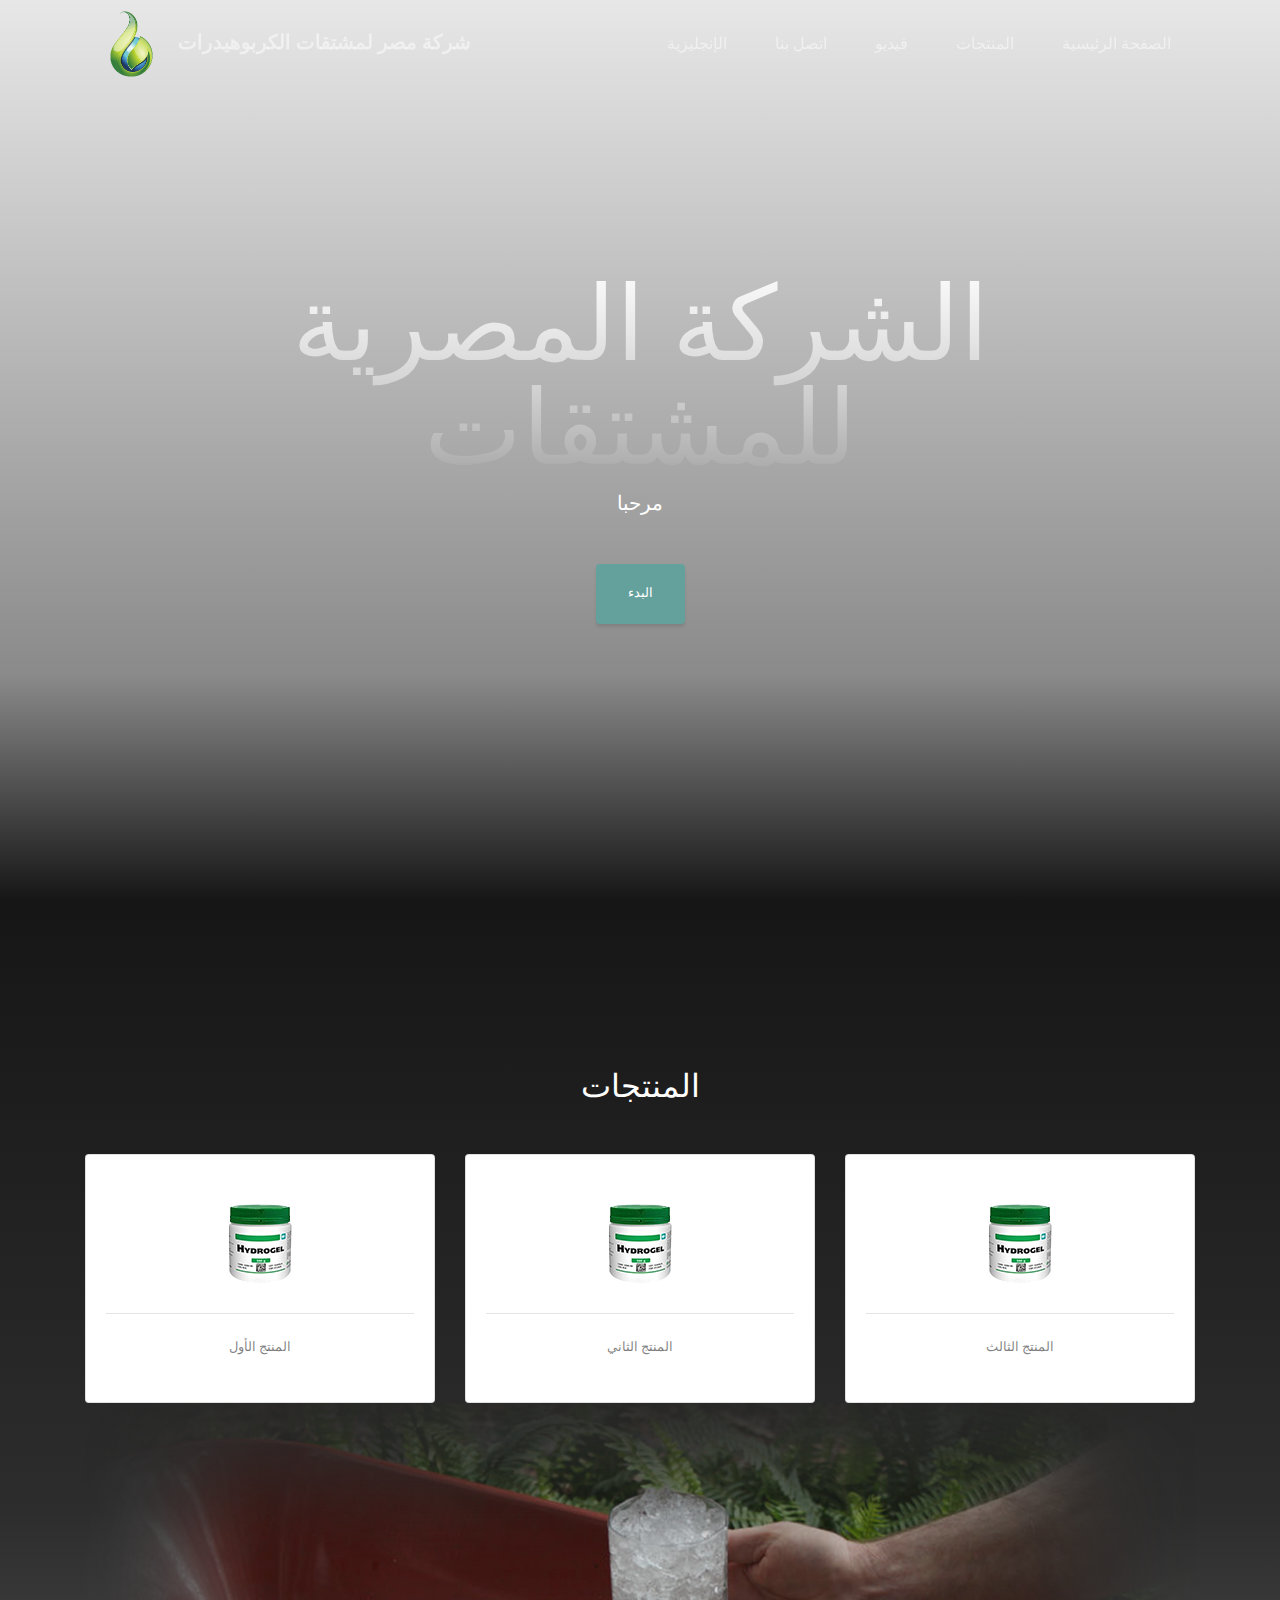
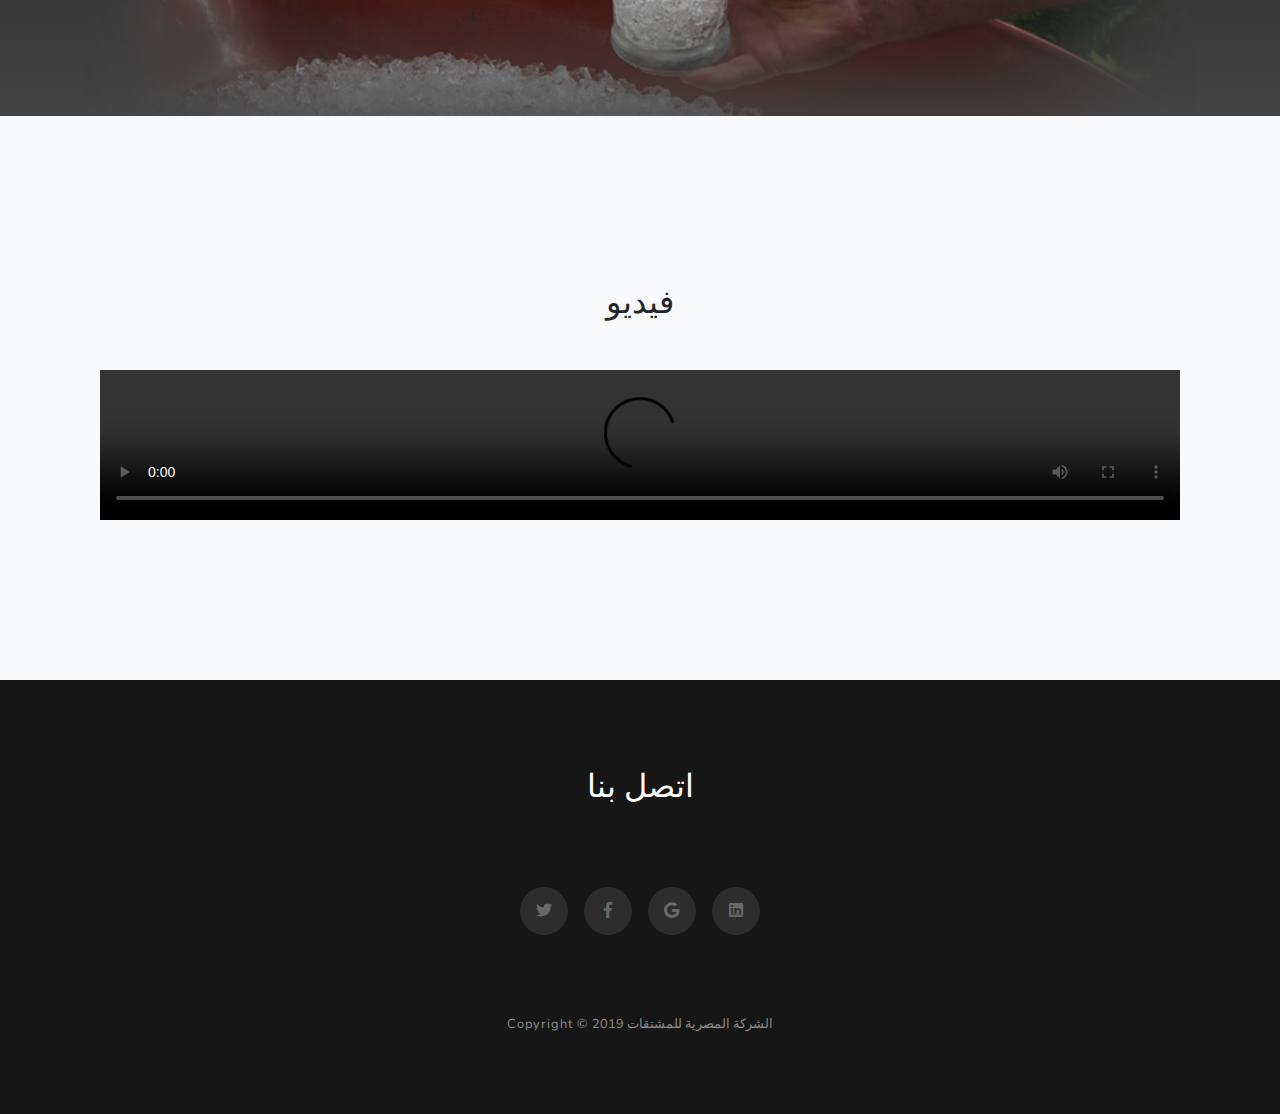
==== commit e54fd7f4: "dhdg" ====
--- a/arindex.html
+++ b/arindex.html
@@ -28,7 +28,7 @@
     <!-- Navigation -->
     <nav class="navbar navbar-expand-lg navbar-light fixed-top" id="mainNav">
       <div class="container">
-        <a class="navbar-brand js-scroll-trigger" href="#page-top"><img width="10%"  height="10%" src="img/logo.png" align="middle" style="margin:0px 25px"/>مصر للمشتقات</a>
+        <a class="navbar-brand js-scroll-trigger" href="#page-top"><img width="10%"  height="10%" src="img/logo.png" align="middle" style="margin:0px 25px"/>شركة مصر لمشتقات الكربوهيدرات</a>
         <button class="navbar-toggler navbar-toggler-right" type="button" data-toggle="collapse" data-target="#navbarResponsive" aria-controls="navbarResponsive" aria-expanded="false" aria-label="Toggle navigation">
           القائمة الرئيسية
           <i class="fas fa-bars"></i>
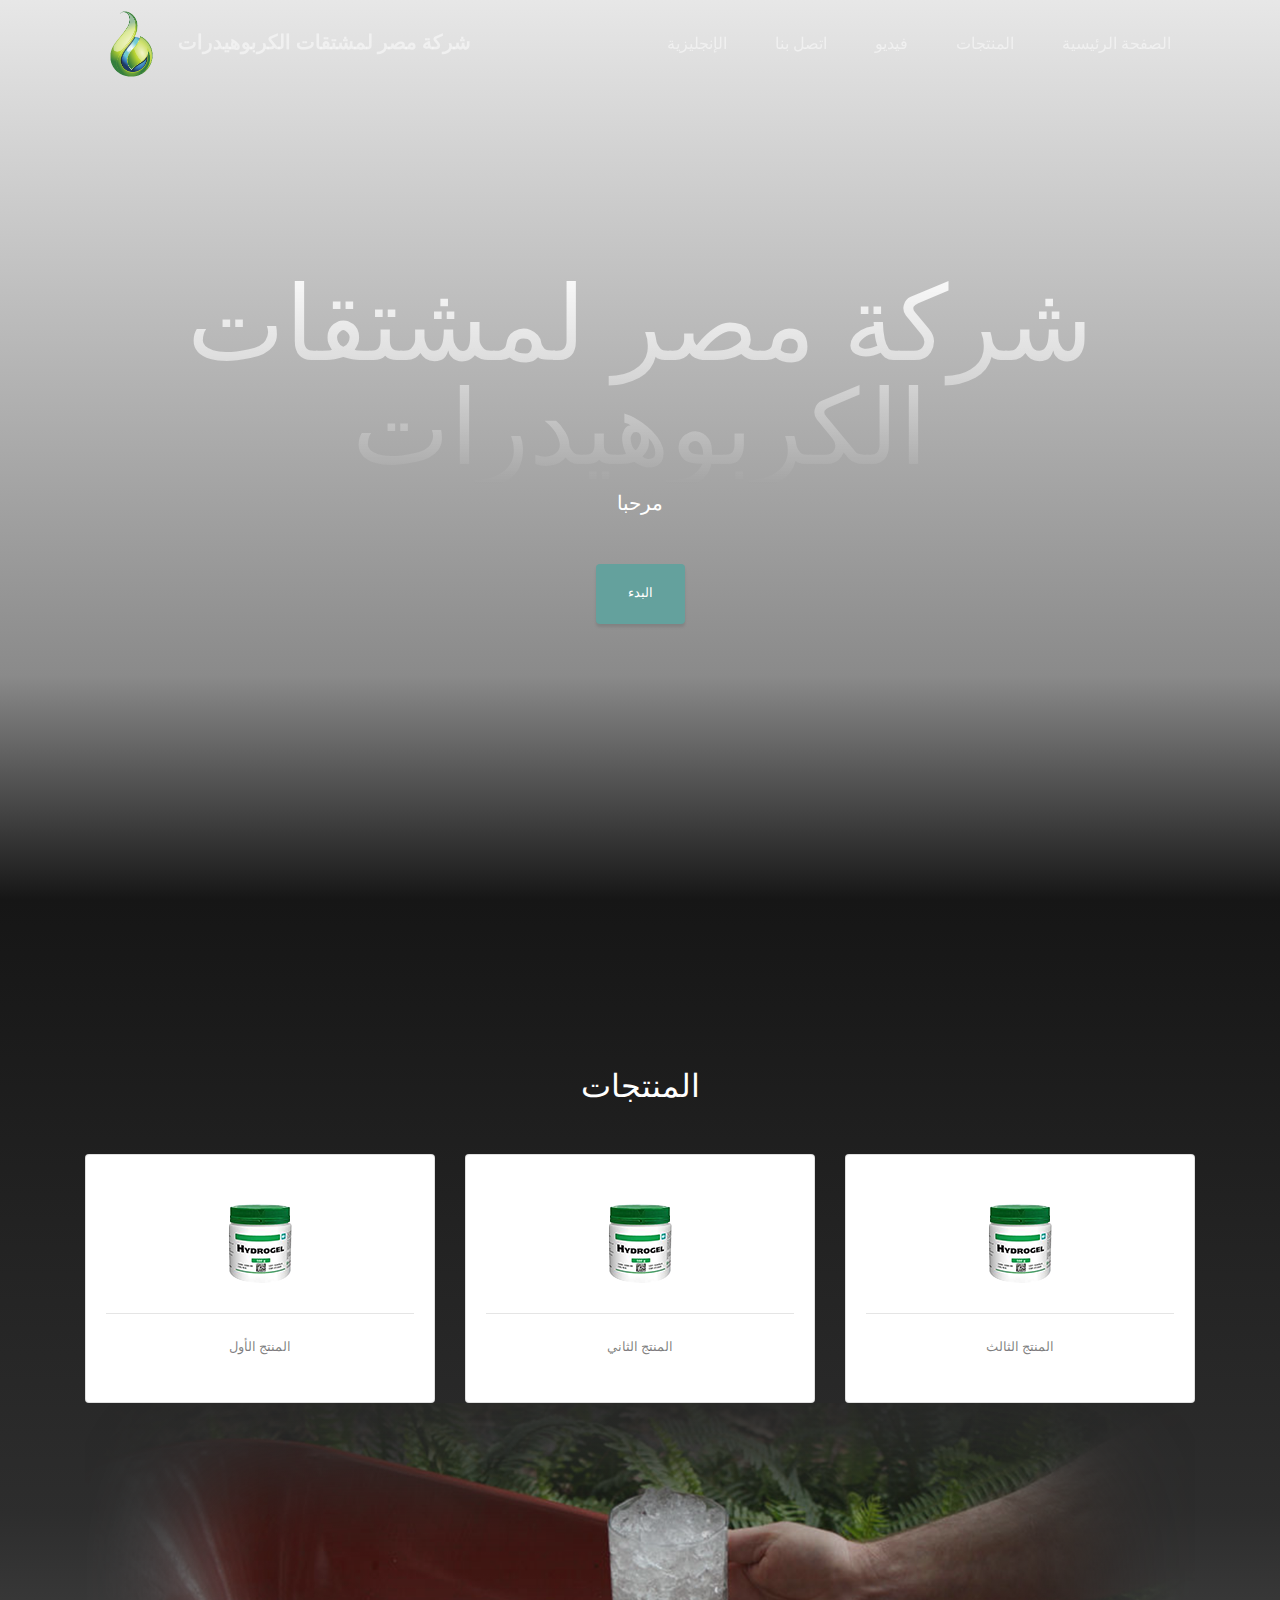
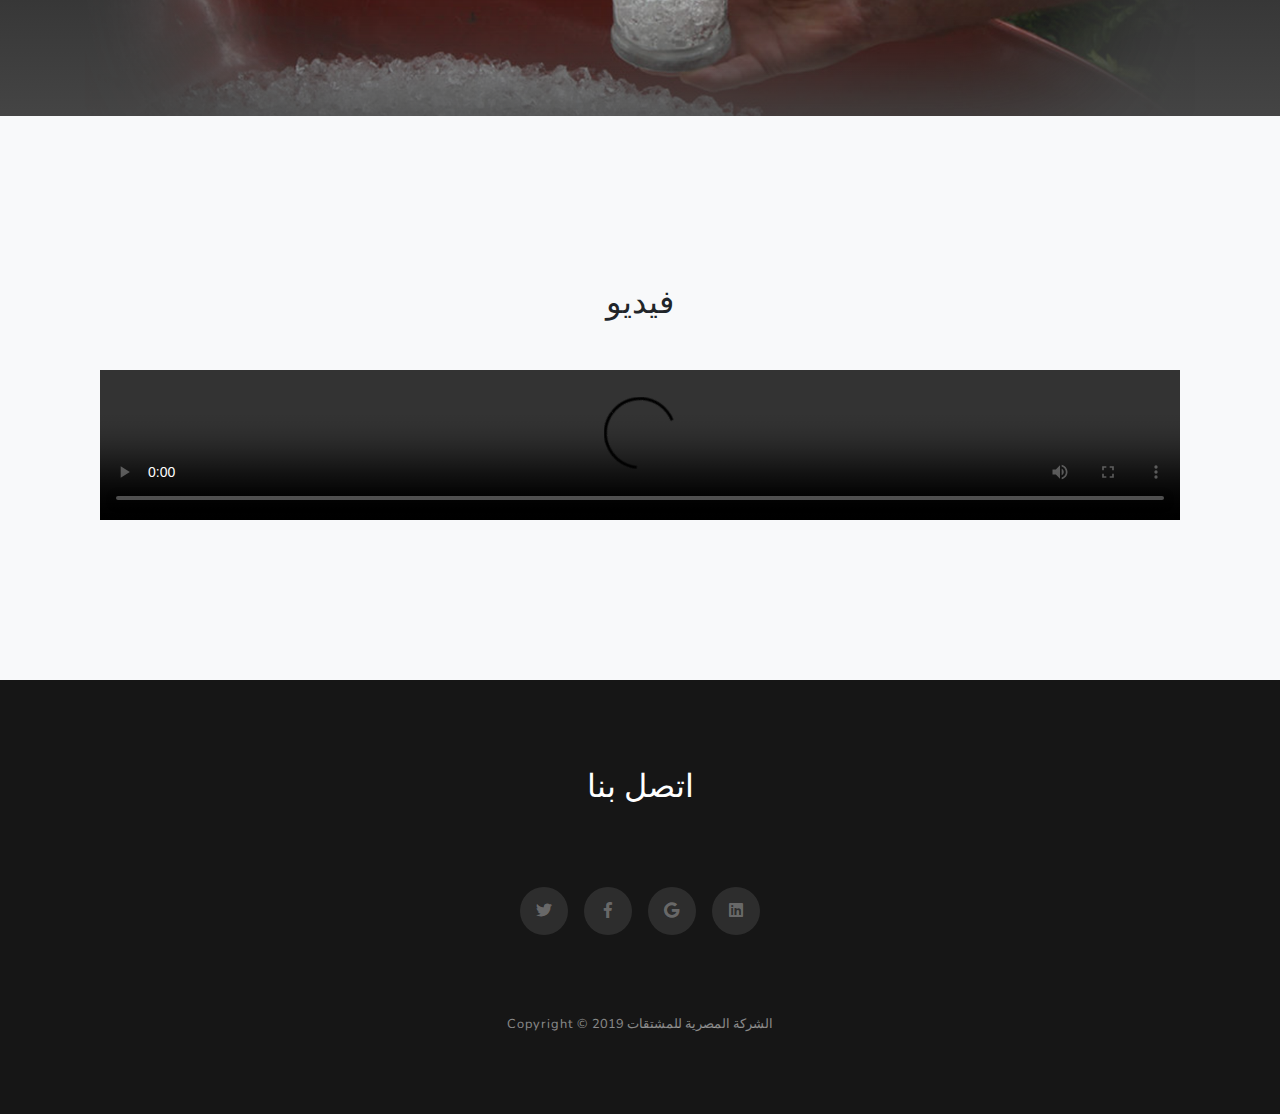
==== commit e3d539e1: "gfdj" ====
--- a/arindex.html
+++ b/arindex.html
@@ -60,7 +60,7 @@
     <header id="home" class="masthead">
       <div class="container d-flex h-100 align-items-center">
         <div class="mx-auto text-center">
-          <h1 class="mx-auto my-0 text-uppercase">الشركة المصرية للمشتقات</h1>
+          <h1 class="mx-auto my-0 text-uppercase">شركة مصر لمشتقات الكربوهيدرات</h1>
           <h2 class="text-white mx-auto mt-2 mb-5">مرحبا</h2>
           <a href="#products" class="btn btn-primary js-scroll-trigger">البدء</a>
         </div>
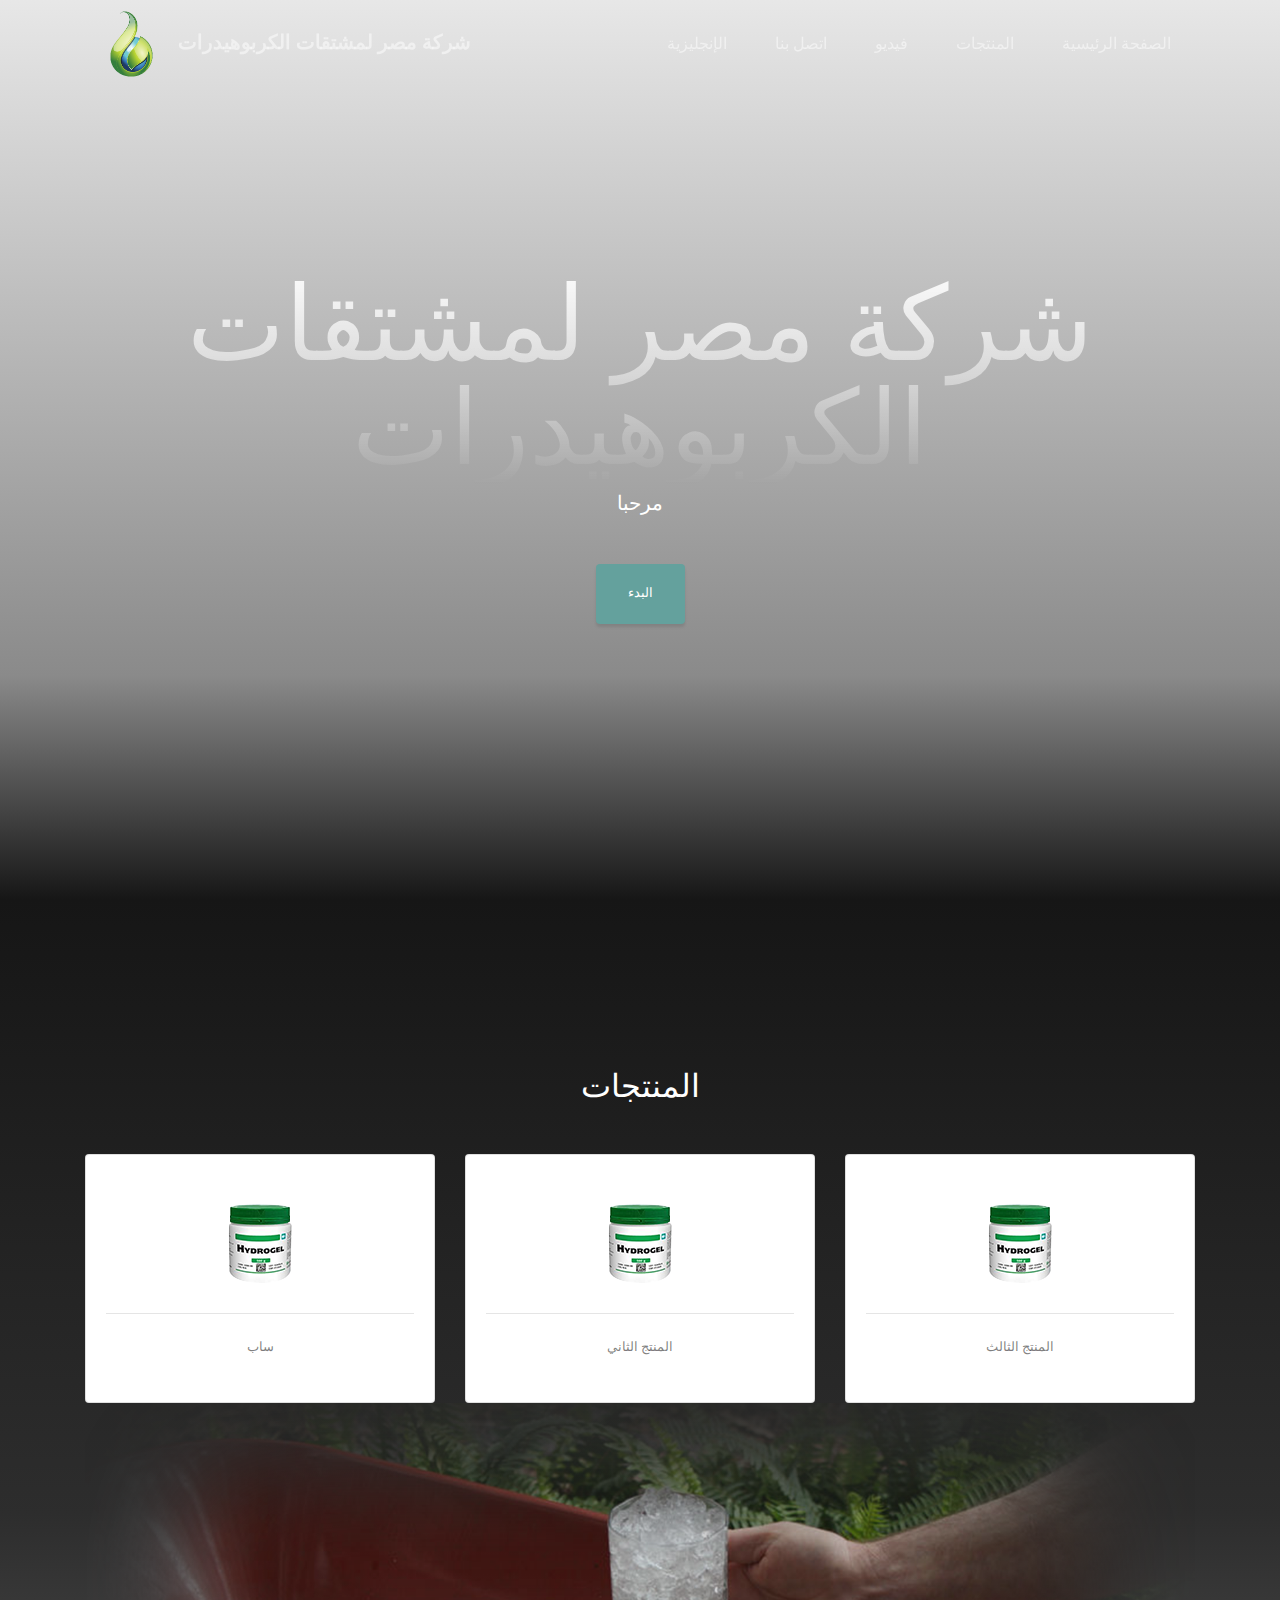
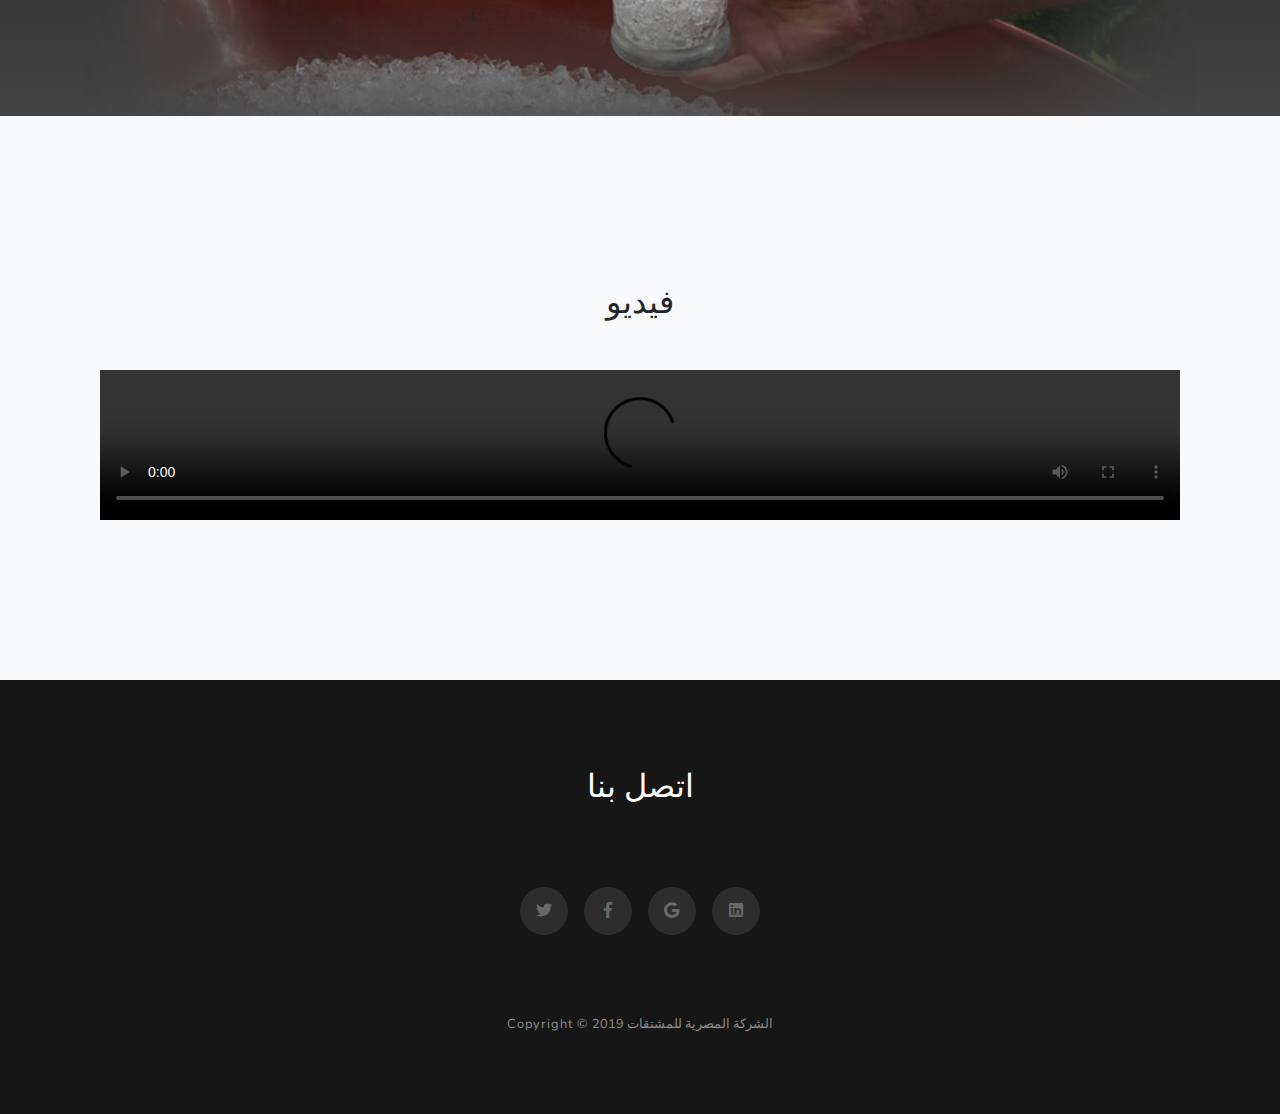
==== commit 54b91bcf: "ghghgjgfj" ====
--- a/arindex.html
+++ b/arindex.html
@@ -79,7 +79,7 @@
               <div class="card-body text-center">
                 <i><img id="imageresource" src="img/p.png"/></i>
                 <hr class="my-4">
-                <div class="small text-black-50">المنتج الأول</div>
+                <div class="small text-black-50">ساب</div>
               </div>
             </div>
           </a>
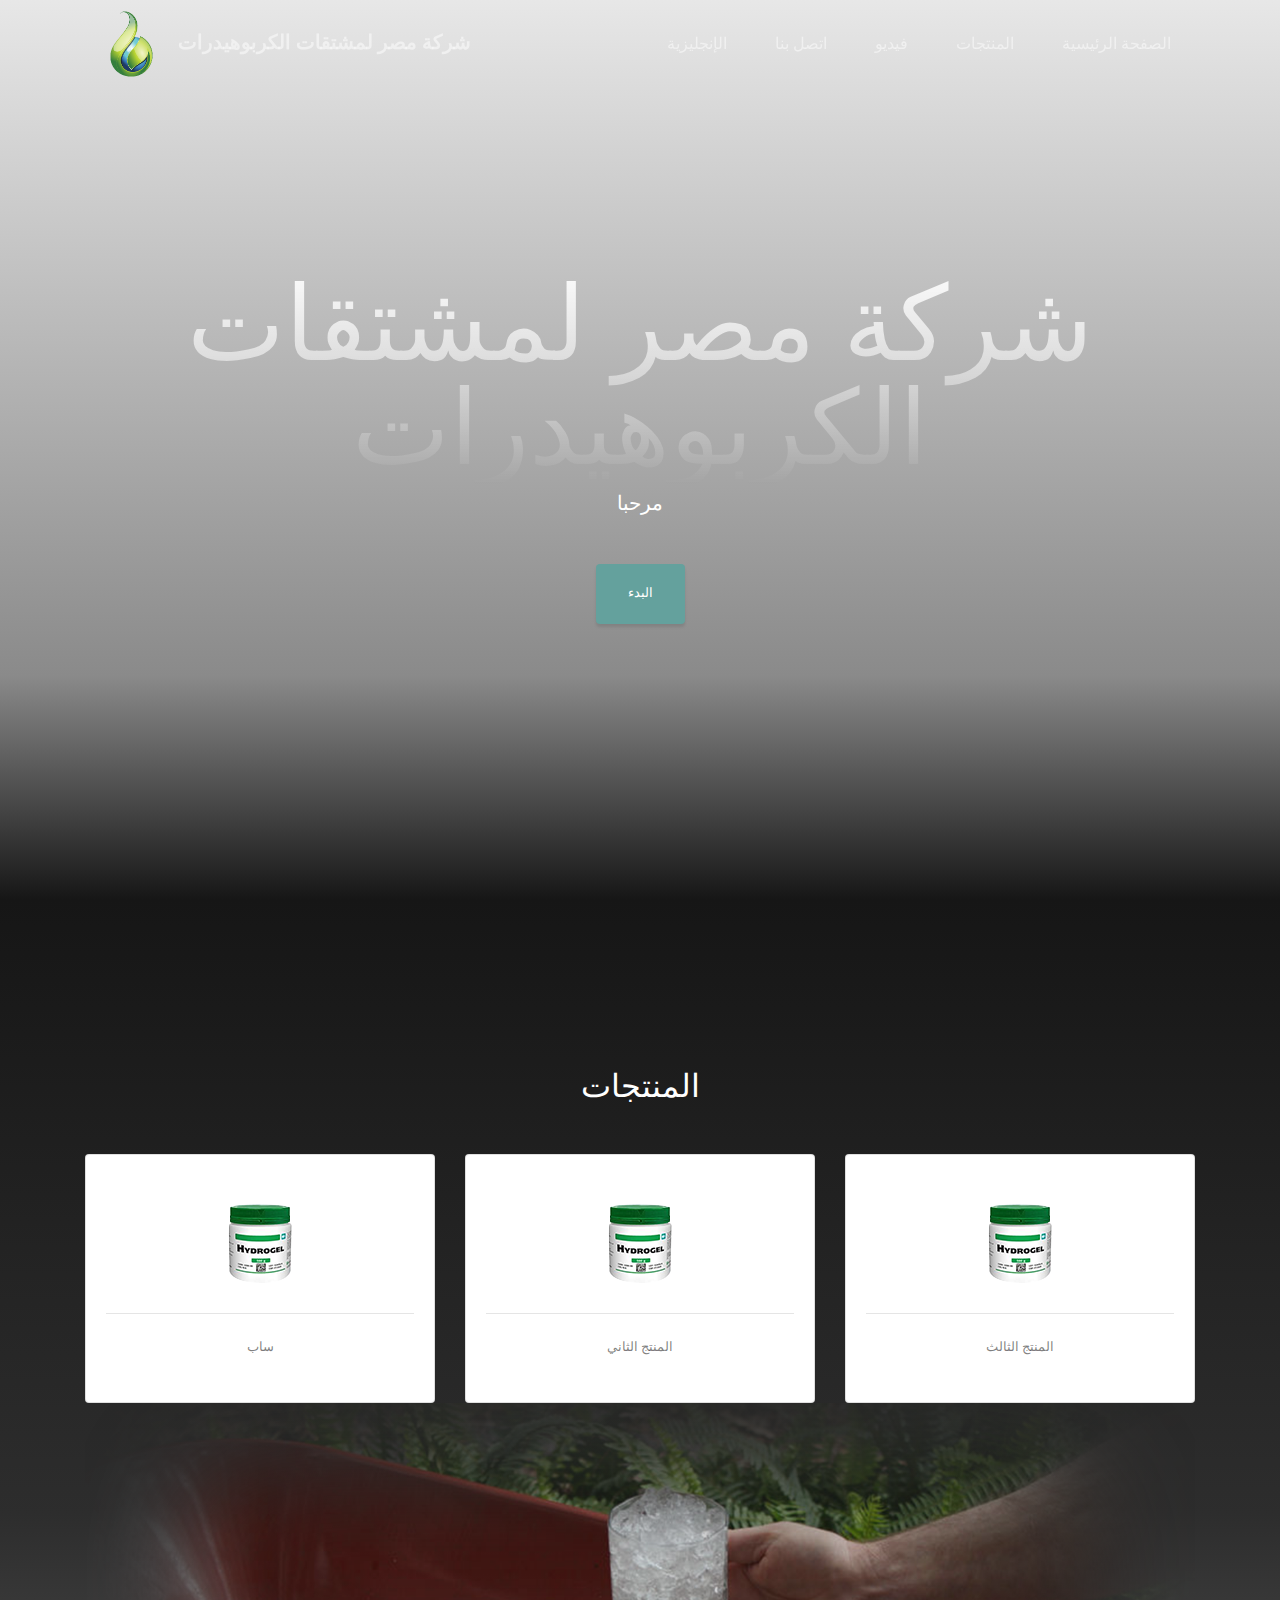
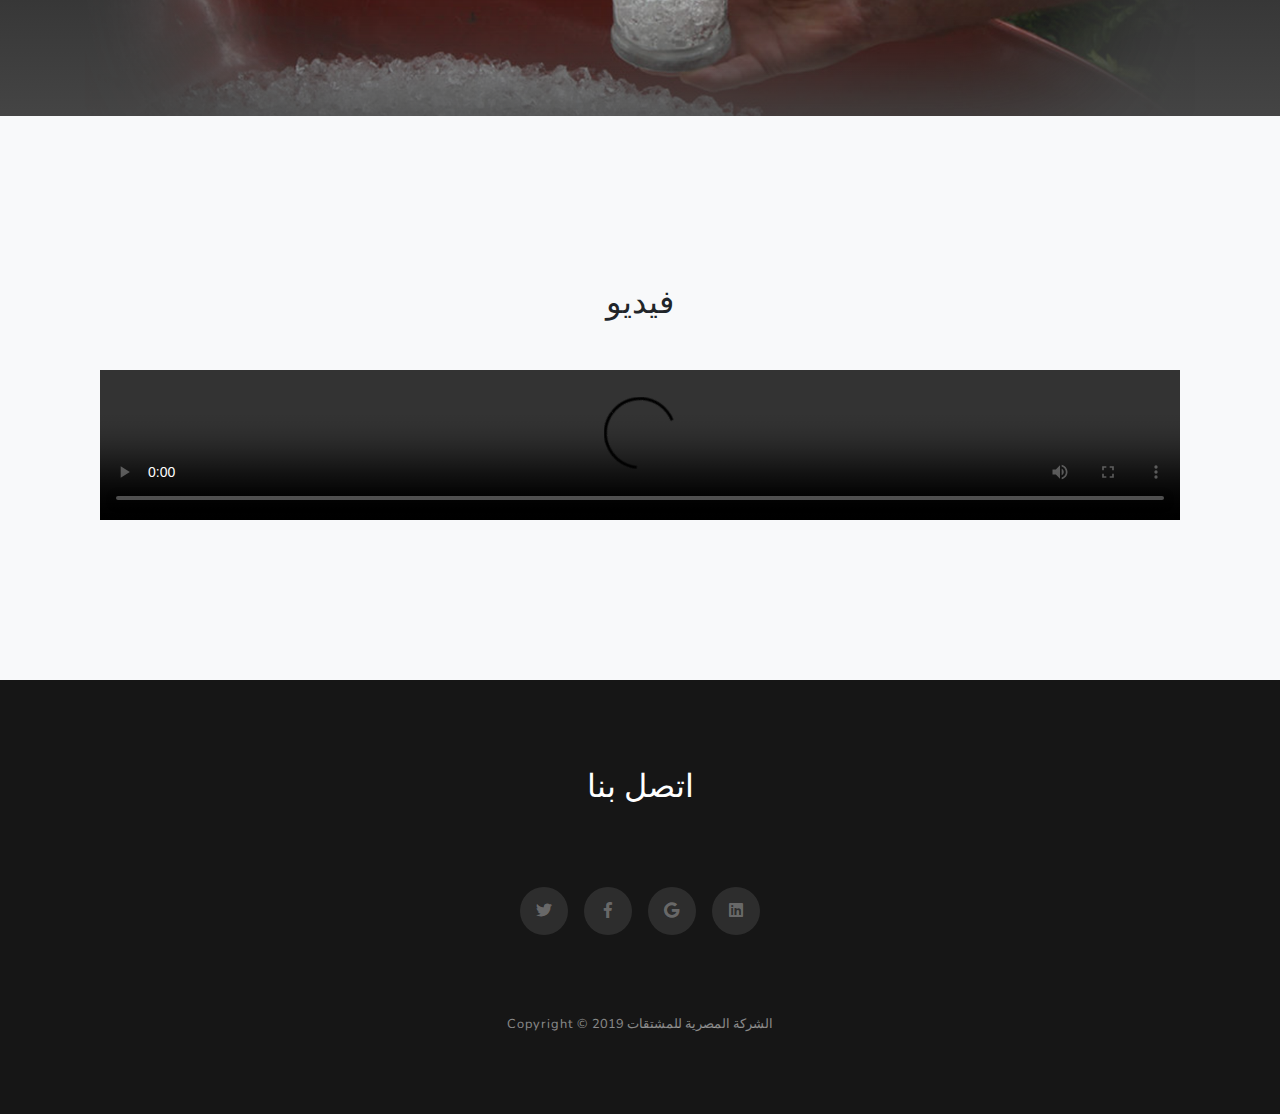
==== commit 53935608: "hxyxhxgii" ====
--- a/arindex.html
+++ b/arindex.html
@@ -191,7 +191,13 @@
     <div class="modal-content">
       <div class="modal-header">
         <button type="button" class="close" data-dismiss="modal"><span aria-hidden="true">&times;</span><span class="sr-only">Close</span></button>
-        <h4 class="modal-title" id="myModalLabel">معلومات</h4>
+        <h4 class="modal-title" id="myModalLabel">-هي مواد عالية الامتصاص لاستخدامها في :<br>
+          ١- زراعة الاراضي القاحلة (التربة الرملية - التربة الجيرية). <br>
+          ٢- معالجة البذور ل يادة الانبات.<br>
+          ٣- تغليف المبيدات و المخصبات و الفكسينات لتعظيم الاستفادة منها.<br>
+          ٤ - للاغراض الطبية لامتصاص مياه التبول اللارادي و الطمس عند السيدات. <br>
+          ٥ - الزراعة بالانسجة.<br>
+          ٦ - استخلاص المياه من صناعات التخمر و البترول و خلافه.</h4>
       </div>
       <div class="modal-body">
         <img src="" id="imagepreview" style="width: 400px; height: 264px;" >
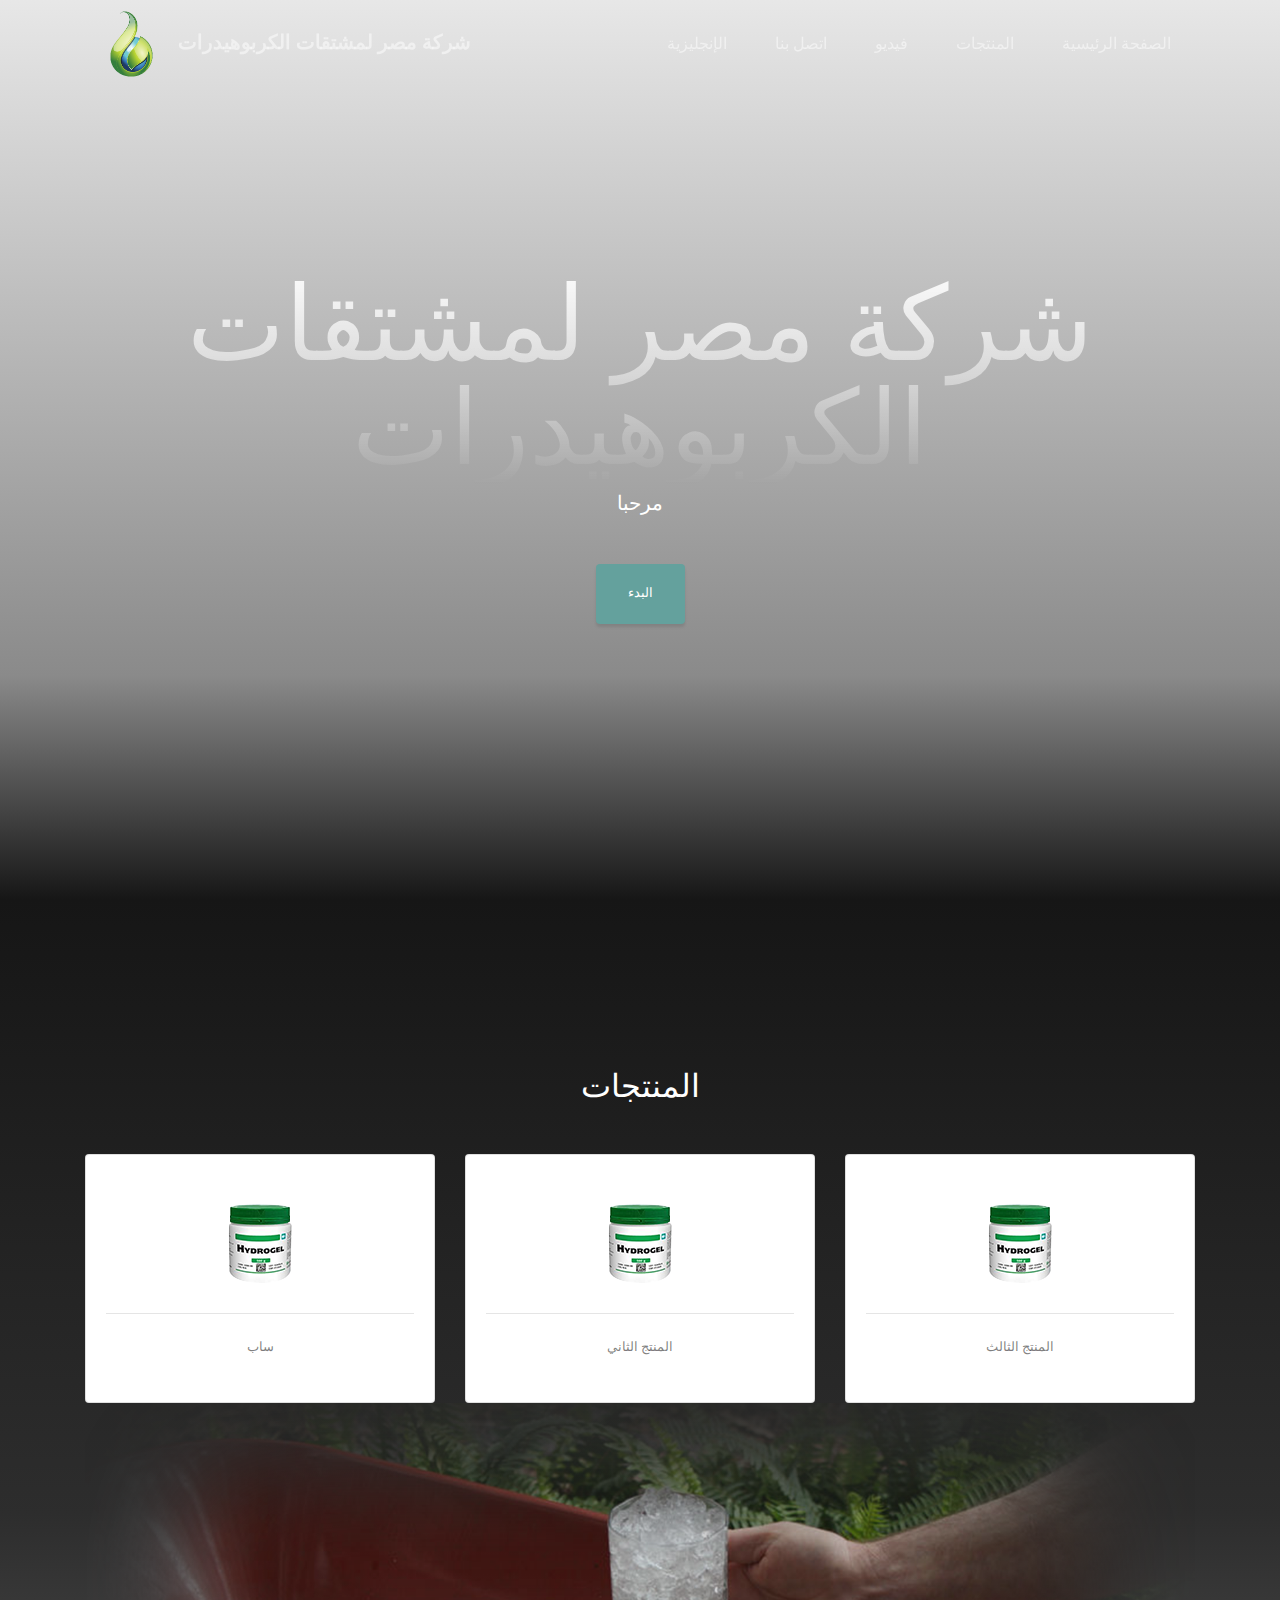
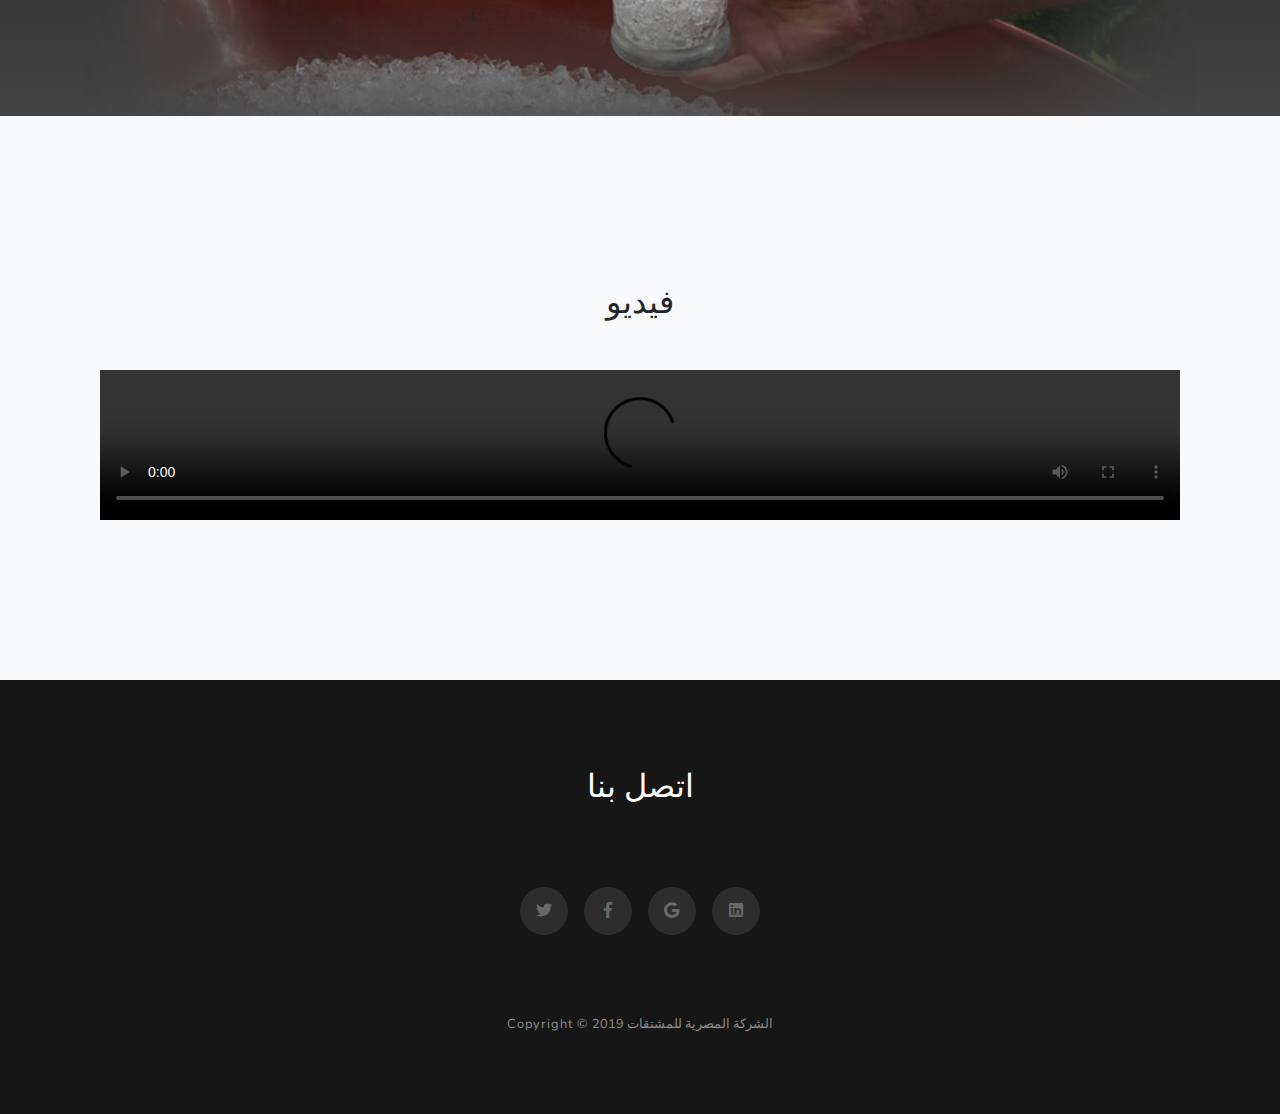
==== commit dde3f5c1: "dfgfdhfghsdgds" ====
--- a/arindex.html
+++ b/arindex.html
@@ -89,7 +89,7 @@
               <a id="pop1" style="cursor:pointer;" >
             <div class="card py-4 h-100">
               <div class="card-body text-center">
-                <i><img id="imageresource" src="img/p.png"/></i>
+                <i><img id="imageresource1" src="img/p.png"/></i>
                 <hr class="my-4">
                   <div class="small text-black-50">المنتج الثاني</div>
                   </div>
@@ -101,7 +101,7 @@
               <a id="pop2" style="cursor:pointer;" >
             <div class="card py-4 h-100">
               <div class="card-body text-center">
-                <i><img id="imageresource" src="img/p.png"/></i>
+                <i><img id="imageresource2" src="img/p.png"/></i>
 
                 <hr class="my-4">
                 <div class="small text-black-50">المنتج الثالث</div>
@@ -209,6 +209,48 @@
   </div>
 </div>
 
+<div class="modal fade" id="imagemodal1" tabindex="-1" role="dialog" aria-labelledby="myModalLabel" aria-hidden="true">
+<div class="modal-dialog">
+<div class="modal-content">
+  <div class="modal-header">
+    <button type="button" class="close" data-dismiss="modal"><span aria-hidden="true">&times;</span><span class="sr-only">Close</span></button>
+    <h4 class="modal-title" id="myModalLabel">١-  مستلزمات الصناعات النسيجية و الورقية و حفر الأبار.<br>
+٢- مواد بوش طبيعية معالجة و تخليقية.<br>
+٣- مشتقات النشاء<br>
+- كربوكي ميثيل النشاء<br>
+- النشاء المؤكد<br>
+- النشاء الكاتيوني<br>
+٤- بوليمرات تخليقية قابلة للذوبان في الماء.</h4>
+  </div>
+  <div class="modal-body">
+    <img src="" id="imagepreview1" style="width: 400px; height: 264px;" >
+  </div>
+  <div class="modal-footer">
+    <button type="button" class="btn btn-default" data-dismiss="modal">Close</button>
+  </div>
+</div>
+</div>
+</div>
+
+<div class="modal fade" id="imagemodal2" tabindex="-1" role="dialog" aria-labelledby="myModalLabel" aria-hidden="true">
+<div class="modal-dialog">
+<div class="modal-content">
+  <div class="modal-header">
+    <button type="button" class="close" data-dismiss="modal"><span aria-hidden="true">&times;</span><span class="sr-only">Close</span></button>
+    <h4 class="modal-title" id="myModalLabel">* منسوجات طبية <br>
+هي عبارة شاش طبي لإلتئام الجروح و الحروق عامة و جروح الجراحات الداخلية اثناء إجراء العمليات الجراحية الدقيقة.<br>
+* لأنه يحدث تجلط علي الجرح الداخلي و يتحول من نسيج الي مادة هلامية تمنع هجوم الكائنات الحية الدقيقة علي الجرح.<br>
+*قابليته للذوبان بفعل السوائل و الإنذيمات الداخلية في الجسم ولا حاجة لإعادة فتح الجرح لإزاله هذه الأقمشة.</h4>
+  </div>
+  <div class="modal-body">
+    <img src="" id="imagepreview2" style="width: 400px; height: 264px;" >
+  </div>
+  <div class="modal-footer">
+    <button type="button" class="btn btn-default" data-dismiss="modal">Close</button>
+  </div>
+</div>
+</div>
+</div>
 <script>
 $("#pop").on("click", function() {
    $('#imagepreview').attr('src', $('#imageresource').attr('src')); // here asign the image to the modal when the user click the enlarge link
@@ -216,13 +258,13 @@
 });
 
 $("#pop1").on("click", function() {
-   $('#imagepreview').attr('src', $('#imageresource').attr('src')); // here asign the image to the modal when the user click the enlarge link
-   $('#imagemodal').modal('show'); // imagemodal is the id attribute assigned to the bootstrap modal, then i use the show function
+   $('#imagepreview1').attr('src', $('#imageresource1').attr('src')); // here asign the image to the modal when the user click the enlarge link
+   $('#imagemodal1').modal('show'); // imagemodal is the id attribute assigned to the bootstrap modal, then i use the show function
 });
 
 $("#pop2").on("click", function() {
-   $('#imagepreview').attr('src', $('#imageresource').attr('src')); // here asign the image to the modal when the user click the enlarge link
-   $('#imagemodal').modal('show'); // imagemodal is the id attribute assigned to the bootstrap modal, then i use the show function
+   $('#imagepreview2').attr('src', $('#imageresource2').attr('src')); // here asign the image to the modal when the user click the enlarge link
+   $('#imagemodal2').modal('show'); // imagemodal is the id attribute assigned to the bootstrap modal, then i use the show function
 });
 </script>
 
